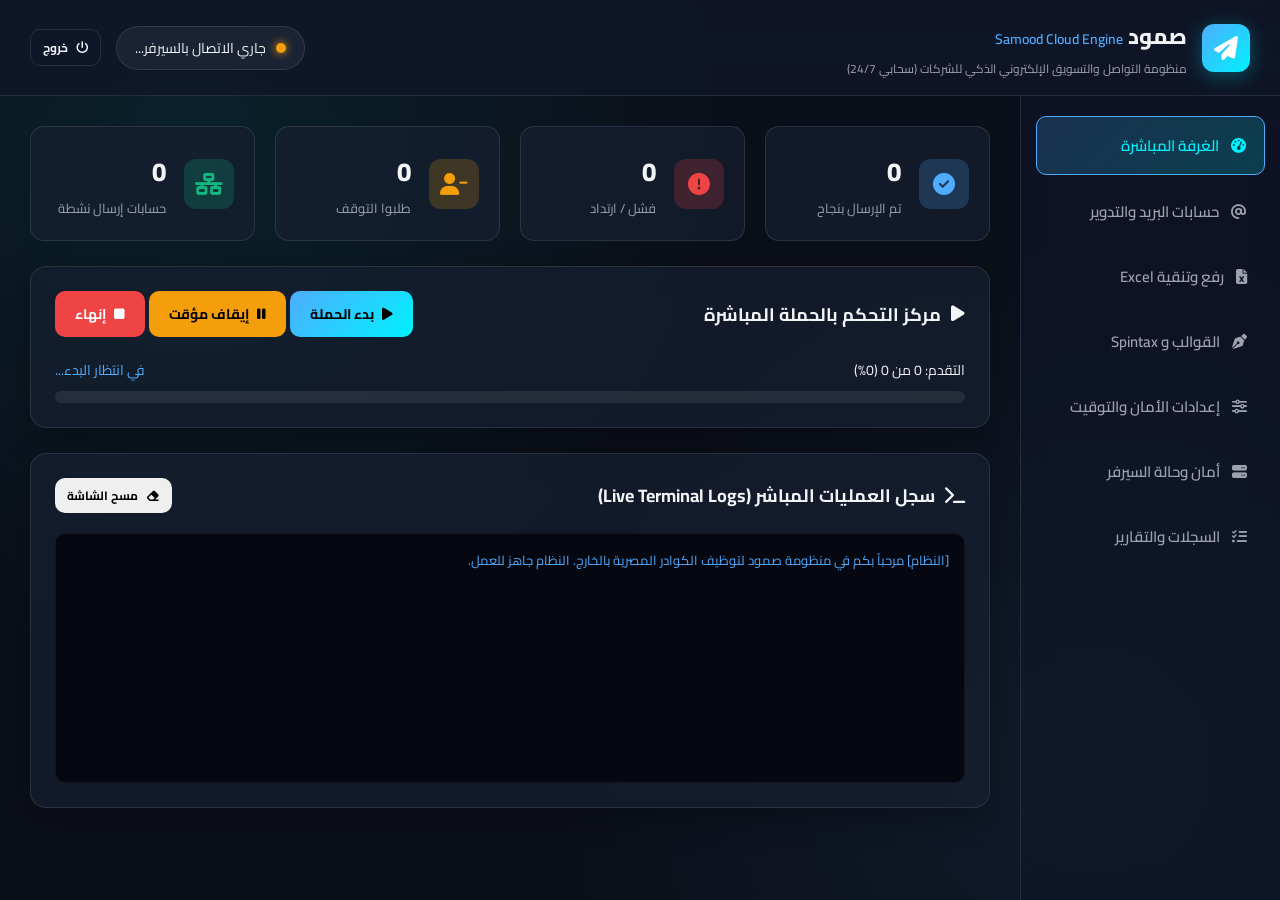
==== static/index.html @ 755bdd58 "Add files via upload" ====
<!DOCTYPE html>
<html dir="rtl" lang="ar">
<head>
    <meta charset="UTF-8">
    <meta name="viewport" content="width=device-width, initial-scale=1.0">
    <title>منظومة صمود للتواصل والتوظيف بالخارج | Samood Outreach Engine</title>
    <link rel="preconnect" href="https://fonts.googleapis.com">
    <link rel="preconnect" href="https://fonts.gstatic.com" crossorigin>
    <link href="https://fonts.googleapis.com/css2?family=Cairo:wght@400;600;700;800&display=swap" rel="stylesheet">
    <link rel="stylesheet" href="https://cdnjs.cloudflare.com/ajax/libs/font-awesome/6.4.0/css/all.min.css">
    <link rel="stylesheet" href="style.css">
</head>
<body>
    <!-- الهيدر والشعار -->
    <header class="app-header">
        <div class="header-container">
            <div class="logo-area">
                <div class="logo-icon"><i class="fa-solid fa-paper-plane"></i></div>
                <div class="logo-text">
                    <h1>صمود <span>Samood Cloud Engine</span></h1>
                    <p>منظومة التواصل والتسويق الإلكتروني الذكي للشركات (سحابي 24/7)</p>
                </div>
            </div>
            <div style="display: flex; align-items: center; gap: 15px;">
                <div class="system-status-pill">
                    <span class="status-dot" id="global-status-dot"></span>
                    <span id="global-status-text">جاري الاتصال بالسيرفر...</span>
                </div>
                <button class="btn btn-sm btn-outline" id="btn-logout" title="تسجيل الخروج"><i class="fa-solid fa-power-off"></i> خروج</button>
            </div>
        </div>
    </header>

    <div class="main-layout">
        <!-- القائمة الجانبية (Tabs Navigation) -->
        <nav class="sidebar">
            <button class="nav-btn active" data-tab="dashboard">
                <i class="fa-solid fa-gauge-high"></i> الغرفة المباشرة
            </button>
            <button class="nav-btn" data-tab="accounts">
                <i class="fa-solid fa-at"></i> حسابات البريد والتدوير
            </button>
            <button class="nav-btn" data-tab="excel">
                <i class="fa-solid fa-file-excel"></i> رفع وتنقية Excel
            </button>
            <button class="nav-btn" data-tab="templates">
                <i class="fa-solid fa-pen-nib"></i> القوالب و Spintax
            </button>
            <button class="nav-btn" data-tab="settings">
                <i class="fa-solid fa-sliders"></i> إعدادات الأمان والتوقيت
            </button>
            <button class="nav-btn" data-tab="server">
                <i class="fa-solid fa-server"></i> أمان وحالة السيرفر
            </button>
            <button class="nav-btn" data-tab="logs">
                <i class="fa-solid fa-list-check"></i> السجلات والتقارير
            </button>
        </nav>

        <!-- المحتوى الرئيسي -->
        <main class="content-area">
            
            <!-- TAB 1: الغرفة المباشرة Dashboard -->
            <section class="tab-content active" id="tab-dashboard">
                <div class="stats-grid">
                    <div class="stat-card blue">
                        <div class="stat-icon"><i class="fa-solid fa-circle-check"></i></div>
                        <div class="stat-info">
                            <h3 id="stat-sent">0</h3>
                            <p>تم الإرسال بنجاح</p>
                        </div>
                    </div>
                    <div class="stat-card red">
                        <div class="stat-icon"><i class="fa-solid fa-circle-exclamation"></i></div>
                        <div class="stat-info">
                            <h3 id="stat-failed">0</h3>
                            <p>فشل / ارتداد</p>
                        </div>
                    </div>
                    <div class="stat-card orange">
                        <div class="stat-icon"><i class="fa-solid fa-user-minus"></i></div>
                        <div class="stat-info">
                            <h3 id="stat-unsub">0</h3>
                            <p>طلبوا التوقف</p>
                        </div>
                    </div>
                    <div class="stat-card green">
                        <div class="stat-icon"><i class="fa-solid fa-network-wired"></i></div>
                        <div class="stat-info">
                            <h3 id="stat-active-acc">0</h3>
                            <p>حسابات إرسال نشطة</p>
                        </div>
                    </div>
                </div>

                <div class="panel control-panel">
                    <div class="panel-header">
                        <h2><i class="fa-solid fa-play"></i> مركز التحكم بالحملة المباشرة</h2>
                        <div class="campaign-actions">
                            <button class="btn btn-primary" id="btn-start"><i class="fa-solid fa-play"></i> بدء الحملة</button>
                            <button class="btn btn-warning" id="btn-pause"><i class="fa-solid fa-pause"></i> إيقاف مؤقت</button>
                            <button class="btn btn-danger" id="btn-stop"><i class="fa-solid fa-stop"></i> إنهاء</button>
                        </div>
                    </div>
                    <div class="progress-box">
                        <div class="progress-info">
                            <span id="progress-text">التقدم: 0 من 0 (0%)</span>
                            <span id="countdown-text" class="pulse-text">في انتظار البدء...</span>
                        </div>
                        <div class="progress-bar-bg">
                            <div class="progress-bar-fill" id="progress-bar" style="width: 0%;"></div>
                        </div>
                    </div>
                </div>

                <div class="panel terminal-panel">
                    <div class="panel-header">
                        <h2><i class="fa-solid fa-terminal"></i> سجل العمليات المباشر (Live Terminal Logs)</h2>
                        <button class="btn btn-sm btn-secondary" id="btn-clear-logs"><i class="fa-solid fa-eraser"></i> مسح الشاشة</button>
                    </div>
                    <div class="terminal-body" id="terminal-logs">
                        <div class="log-line system">[النظام] مرحباً بكم في منظومة صمود لتوظيف الكوادر المصرية بالخارج. النظام جاهز للعمل.</div>
                    </div>
                </div>
            </section>

            <!-- TAB 2: حسابات البريد الإلكتروني -->
            <section class="tab-content" id="tab-accounts">
                <div class="panel">
                    <div class="panel-header">
                        <h2><i class="fa-solid fa-user-plus"></i> إضافة حساب بريد رسمى جديد (Hostinger / Google / SMTP)</h2>
                    </div>
                    
                    <div class="presets-bar">
                        <span>إعدادات سريعة:</span>
                        <button class="btn btn-sm btn-outline" id="preset-hostinger"><i class="fa-solid fa-server"></i> Hostinger Webmail</button>
                        <button class="btn btn-sm btn-outline" id="preset-gmail"><i class="fa-brands fa-google"></i> Google Workspace / Gmail</button>
                    </div>

                    <form id="form-add-account" class="grid-form">
                        <div class="form-group">
                            <label>اسم المرسل الاحترافي</label>
                            <input type="text" id="acc-sender-name" placeholder="شركة صمود للتوظيف" required>
                        </div>
                        <div class="form-group">
                            <label>البريد الإلكتروني الرسمي</label>
                            <input type="email" id="acc-email" placeholder="sales@samood.com" required>
                        </div>
                        <div class="form-group">
                            <label>كلمة المرور / App Password</label>
                            <input type="password" id="acc-password" required>
                        </div>
                        <div class="form-group">
                            <label>خادم SMTP (Host)</label>
                            <input type="text" id="acc-host" placeholder="smtp.hostinger.com" required>
                        </div>
                        <div class="form-group">
                            <label>المنفذ (Port)</label>
                            <input type="number" id="acc-port" value="465" required>
                        </div>
                        <div class="form-group">
                            <label>نوع التشفير</label>
                            <select id="acc-ssl">
                                <option value="true">SSL / TLS (المنفذ 465 - موصى به)</option>
                                <option value="false">STARTTLS (المنفذ 587)</option>
                            </select>
                        </div>
                        <div class="form-group">
                            <label>الحد الأقصى للإرسال اليومي</label>
                            <input type="number" id="acc-limit" value="45" min="1" max="500">
                        </div>
                        <div class="form-group full-width">
                            <button type="submit" class="btn btn-primary"><i class="fa-solid fa-plus"></i> فحص الاتصال وإضافة الحساب</button>
                        </div>
                    </form>
                </div>

                <div class="panel mt-20">
                    <div class="panel-header">
                        <h2><i class="fa-solid fa-list"></i> الحسابات المسجلة للتدوير الآلي</h2>
                    </div>
                    <div class="table-responsive">
                        <table class="data-table">
                            <thead>
                                <tr>
                                    <th>اسم المرسل</th>
                                    <th>البريد الإلكتروني</th>
                                    <th>خادم SMTP</th>
                                    <th>الإرسال اليومي</th>
                                    <th>الحالة</th>
                                    <th>إجراءات</th>
                                </tr>
                            </thead>
                            <tbody id="accounts-table-body">
                                <tr><td colspan="6" class="text-center">جاري تحميل الحسابات...</td></tr>
                            </tbody>
                        </table>
                    </div>
                </div>
            </section>

            <!-- TAB 3: رفع وتنقية Excel -->
            <section class="tab-content" id="tab-excel">
                <div class="panel">
                    <div class="panel-header">
                        <h2><i class="fa-solid fa-file-arrow-up"></i> رفع ملف Excel أو CSV للشركات</h2>
                    </div>
                    <div class="dropzone" id="excel-dropzone">
                        <i class="fa-solid fa-file-excel drop-icon"></i>
                        <h3>اسحب وأسقط ملف Excel هنا أو اضغط للاختيار</h3>
                        <p>يدعم صيغ .xlsx و .xls و .csv مع التنقية والتصحيح الآلي للأخطاء</p>
                        <input type="file" id="excel-file-input" accept=".xlsx,.xls,.csv" hidden>
                    </div>
                </div>

                <div class="panel mt-20 hidden" id="excel-stats-panel">
                    <div class="panel-header">
                        <h2><i class="fa-solid fa-chart-pie"></i> تقرير تنقية وفلترة البيانات</h2>
                    </div>
                    <div class="stats-grid">
                        <div class="stat-card green">
                            <h3 id="ex-valid">0</h3>
                            <p>إيميلات جاهزة للإرسال</p>
                        </div>
                        <div class="stat-card red">
                            <h3 id="ex-invalid">0</h3>
                            <p>إيميلات خاطئة الصيغة</p>
                        </div>
                        <div class="stat-card orange">
                            <h3 id="ex-duplicates">0</h3>
                            <p>مكرر داخل الملف</p>
                        </div>
                        <div class="stat-card blue">
                            <h3 id="ex-sent-before">0</h3>
                            <p>مراسلون سابقاً (مستبعدون)</p>
                        </div>
                    </div>
                </div>
            </section>

            <!-- TAB 4: القوالب و Spintax -->
            <section class="tab-content" id="tab-templates">
                <div class="panel">
                    <div class="panel-header">
                        <h2><i class="fa-solid fa-pen-to-square"></i> محرر قوالب الرسائل و Spintax</h2>
                    </div>
                    <form id="form-template">
                        <div class="form-group">
                            <label>عنوان القالب</label>
                            <input type="text" id="tpl-title" placeholder="عرض خدمات صمود لقطاع المقاولات" required>
                        </div>
                        <div class="form-group">
                            <label>القطاع المستهدف</label>
                            <input type="text" id="tpl-industry" value="عام" required>
                        </div>

                        <div class="variables-bar">
                            <span>إدراج متغير:</span>
                            <button type="button" class="btn-tag" data-tag="{اسم_الشركة}">+ اسم الشركة</button>
                            <button type="button" class="btn-tag" data-tag="{اسم_المسؤول}">+ اسم المسؤول</button>
                            <button type="button" class="btn-tag" data-tag="{القطاع}">+ القطاع</button>
                            <button type="button" class="btn-tag" data-tag="{تحية طيبة|السلام عليكم}">+ Spintax تحية</button>
                        </div>

                        <div class="form-group">
                            <label>عنوان الرسالة (Subject Line with Spintax)</label>
                            <input type="text" id="tpl-subject" placeholder="{استفسار بخصوص|تعاون توظيف مع} {اسم_الشركة}" required>
                        </div>

                        <div class="form-group">
                            <label>محتوى الرسالة (Email Body with Spintax)</label>
                            <textarea id="tpl-body" rows="10" required></textarea>
                        </div>

                        <div class="form-group">
                            <label>إرفاق ملف بروفايل الشركة (PDF)</label>
                            <input type="file" id="tpl-attachment" accept=".pdf">
                        </div>

                        <div class="form-group">
                            <button type="submit" class="btn btn-primary"><i class="fa-solid fa-floppy-disk"></i> حفظ القالب</button>
                        </div>
                    </form>
                </div>
            </section>

            <!-- TAB 5: الإعدادات والأمان -->
            <section class="tab-content" id="tab-settings">
                <div class="panel">
                    <div class="panel-header">
                        <h2><i class="fa-solid fa-shield-halved"></i> إعدادات الفواصل الزمانية والحماية من الحظر</h2>
                    </div>
                    <form id="form-settings" class="grid-form">
                        <div class="form-group">
                            <label>الحد الأدنى للتأخير العشوائي (ثواني)</label>
                            <input type="number" id="set-delay-min" value="45" min="10">
                        </div>
                        <div class="form-group">
                            <label>الحد الأقصى للتأخير العشوائي (ثواني)</label>
                            <input type="number" id="set-delay-max" value="90" min="20">
                        </div>
                        <div class="form-group">
                            <label>الحد الأقصى للرسائل في الساعة (لكل حساب)</label>
                            <input type="number" id="set-hourly-cap" value="20" min="1">
                        </div>
                        <div class="form-group">
                            <label>الإرسال فقط خلال ساعات العمل الرسمية</label>
                            <select id="set-working-hours">
                                <option value="true">نعم (موصى به لحماية البريد)</option>
                                <option value="false">لا (إرسال على مدار 24 ساعة)</option>
                            </select>
                        </div>
                        <div class="form-group">
                            <label>بداية ساعات العمل (بتوقيت السيرفر)</label>
                            <input type="number" id="set-work-start" value="8" min="0" max="23">
                        </div>
                        <div class="form-group">
                            <label>نهاية ساعات العمل (بتوقيت السيرفر)</label>
                            <input type="number" id="set-work-end" value="17" min="0" max="23">
                        </div>
                        <div class="form-group full-width">
                            <button type="submit" class="btn btn-primary"><i class="fa-solid fa-check"></i> حفظ إعدادات الأمان</button>
                        </div>
                    </form>
                </div>
            </section>

            <!-- TAB 6: السيرفر والأمان -->
            <section class="tab-content" id="tab-server">
                <div class="panel">
                    <div class="panel-header">
                        <h2><i class="fa-solid fa-microchip"></i> حالة السيرفر السحابي وموارد النظام</h2>
                    </div>
                    <div class="stats-grid">
                        <div class="stat-card blue">
                            <div class="stat-icon"><i class="fa-solid fa-microchip"></i></div>
                            <div class="stat-info">
                                <h3 id="srv-cpu">0%</h3>
                                <p>استهلاك المعالج (CPU)</p>
                            </div>
                        </div>
                        <div class="stat-card green">
                            <div class="stat-icon"><i class="fa-solid fa-memory"></i></div>
                            <div class="stat-info">
                                <h3 id="srv-ram">0%</h3>
                                <p>استهلاك الذاكرة (RAM)</p>
                            </div>
                        </div>
                    </div>
                </div>

                <div class="panel mt-20">
                    <div class="panel-header">
                        <h2><i class="fa-solid fa-key"></i> تغيير كلمة مرور المدير</h2>
                    </div>
                    <form id="form-change-pwd" class="grid-form">
                        <div class="form-group">
                            <label>كلمة المرور الحالية</label>
                            <input type="password" id="pwd-old" required>
                        </div>
                        <div class="form-group">
                            <label>كلمة المرور الجديدة</label>
                            <input type="password" id="pwd-new" required>
                        </div>
                        <div class="form-group full-width">
                            <button type="submit" class="btn btn-warning"><i class="fa-solid fa-lock"></i> تحديث كلمة المرور</button>
                        </div>
                    </form>
                </div>
            </section>

            <!-- TAB 7: السجلات والتقارير -->
            <section class="tab-content" id="tab-logs">
                <div class="panel">
                    <div class="panel-header">
                        <h2><i class="fa-solid fa-file-excel"></i> سجلات الحملة وتصدير التقرير النهائي</h2>
                        <a href="/api/export-logs" class="btn btn-success" target="_blank"><i class="fa-solid fa-download"></i> تحميل تقرير Excel مفصل</a>
                    </div>
                    <p>يمكنك تحميل التقرير الشامل صيغة Excel يوضح حالة كل شركة مع توقيت الإرسال والتفاصيل الكاملة.</p>
                </div>
            </section>

        </main>
    </div>

    <script src="app.js"></script>
</body>
</html>
---- static/style.css ----
:root {
    --bg-dark: #0b0f19;
    --bg-card: rgba(22, 31, 49, 0.75);
    --border-color: rgba(255, 255, 255, 0.1);
    --accent-blue: #00f2fe;
    --accent-cyan: #4facfe;
    --accent-green: #10b981;
    --accent-red: #ef4444;
    --accent-orange: #f59e0b;
    --text-main: #f3f4f6;
    --text-muted: #9ca3af;
    --glass-blur: blur(16px);
}

* {
    box-sizing: border-box;
    margin: 0;
    padding: 0;
    font-family: 'Cairo', sans-serif;
}

body {
    background-color: var(--bg-dark);
    background-image: 
        radial-gradient(circle at 15% 15%, rgba(0, 242, 254, 0.08) 0%, transparent 40%),
        radial-gradient(circle at 85% 85%, rgba(79, 172, 254, 0.08) 0%, transparent 40%);
    color: var(--text-main);
    min-height: 100vh;
    display: flex;
    flex-direction: column;
}

/* Header */
.app-header {
    background: rgba(15, 23, 42, 0.8);
    backdrop-filter: var(--glass-blur);
    border-bottom: 1px solid var(--border-color);
    padding: 15px 30px;
    position: sticky;
    top: 0;
    z-index: 100;
}

.header-container {
    display: flex;
    justify-content: space-between;
    align-items: center;
}

.logo-area {
    display: flex;
    align-items: center;
    gap: 15px;
}

.logo-icon {
    width: 48px;
    height: 48px;
    background: linear-gradient(135deg, var(--accent-cyan), var(--accent-blue));
    border-radius: 12px;
    display: flex;
    align-items: center;
    justify-content: center;
    font-size: 24px;
    color: #fff;
    box-shadow: 0 4px 20px rgba(0, 242, 254, 0.3);
}

.logo-text h1 {
    font-size: 22px;
    font-weight: 800;
}

.logo-text h1 span {
    font-size: 14px;
    color: var(--accent-cyan);
    font-weight: 600;
}

.logo-text p {
    font-size: 12px;
    color: var(--text-muted);
}

.system-status-pill {
    display: flex;
    align-items: center;
    gap: 10px;
    background: rgba(255, 255, 255, 0.05);
    padding: 8px 18px;
    border-radius: 30px;
    border: 1px solid var(--border-color);
    font-size: 14px;
}

.status-dot {
    width: 10px;
    height: 10px;
    border-radius: 50%;
    background-color: var(--accent-orange);
    box-shadow: 0 0 10px var(--accent-orange);
}

.status-dot.active {
    background-color: var(--accent-green);
    box-shadow: 0 0 10px var(--accent-green);
}

/* Layout */
.main-layout {
    display: flex;
    flex: 1;
}

.sidebar {
    width: 260px;
    background: rgba(15, 23, 42, 0.6);
    backdrop-filter: var(--glass-blur);
    border-left: 1px solid var(--border-color);
    padding: 20px 15px;
    display: flex;
    flex-direction: column;
    gap: 8px;
}

.nav-btn {
    background: transparent;
    border: none;
    color: var(--text-muted);
    padding: 14px 18px;
    border-radius: 10px;
    text-align: right;
    font-size: 15px;
    font-weight: 600;
    cursor: pointer;
    display: flex;
    align-items: center;
    gap: 12px;
    transition: all 0.3s ease;
}

.nav-btn:hover {
    background: rgba(255, 255, 255, 0.05);
    color: var(--text-main);
}

.nav-btn.active {
    background: linear-gradient(135deg, rgba(79, 172, 254, 0.2), rgba(0, 242, 254, 0.2));
    border: 1px solid var(--accent-cyan);
    color: var(--accent-blue);
}

.content-area {
    flex: 1;
    padding: 30px;
    overflow-y: auto;
}

.tab-content {
    display: none;
}

.tab-content.active {
    display: block;
}

/* Panels & Cards */
.panel {
    background: var(--bg-card);
    backdrop-filter: var(--glass-blur);
    border: 1px solid var(--border-color);
    border-radius: 16px;
    padding: 24px;
    box-shadow: 0 8px 32px 0 rgba(0, 0, 0, 0.3);
}

.panel-header {
    display: flex;
    justify-content: space-between;
    align-items: center;
    margin-bottom: 20px;
}

.panel-header h2 {
    font-size: 18px;
    font-weight: 700;
    display: flex;
    align-items: center;
    gap: 10px;
}

.stats-grid {
    display: grid;
    grid-template-columns: repeat(auto-fit, minmax(220px, 1fr));
    gap: 20px;
    margin-bottom: 25px;
}

.stat-card {
    background: var(--bg-card);
    border: 1px solid var(--border-color);
    border-radius: 14px;
    padding: 20px;
    display: flex;
    align-items: center;
    gap: 18px;
}

.stat-icon {
    width: 50px;
    height: 50px;
    border-radius: 12px;
    display: flex;
    align-items: center;
    justify-content: center;
    font-size: 22px;
}

.stat-card.blue .stat-icon { background: rgba(79, 172, 254, 0.2); color: var(--accent-cyan); }
.stat-card.red .stat-icon { background: rgba(239, 68, 68, 0.2); color: var(--accent-red); }
.stat-card.orange .stat-icon { background: rgba(245, 158, 11, 0.2); color: var(--accent-orange); }
.stat-card.green .stat-icon { background: rgba(16, 185, 129, 0.2); color: var(--accent-green); }

.stat-info h3 {
    font-size: 26px;
    font-weight: 800;
}

.stat-info p {
    font-size: 13px;
    color: var(--text-muted);
}

/* Controls & Buttons */
.btn {
    padding: 10px 20px;
    border-radius: 10px;
    border: none;
    font-size: 14px;
    font-weight: 700;
    cursor: pointer;
    display: inline-flex;
    align-items: center;
    gap: 8px;
    transition: all 0.2s ease;
}

.btn-primary { background: linear-gradient(135deg, var(--accent-cyan), var(--accent-blue)); color: #000; }
.btn-warning { background: var(--accent-orange); color: #000; }
.btn-danger { background: var(--accent-red); color: #fff; }
.btn-success { background: var(--accent-green); color: #fff; }
.btn-outline { background: transparent; border: 1px solid var(--border-color); color: var(--text-main); }
.btn-sm { padding: 6px 12px; font-size: 12px; }

.btn:hover {
    transform: translateY(-2px);
    box-shadow: 0 4px 15px rgba(0, 242, 254, 0.3);
}

/* Progress Box */
.progress-box {
    margin-top: 15px;
}

.progress-info {
    display: flex;
    justify-content: space-between;
    margin-bottom: 8px;
    font-size: 14px;
}

.pulse-text {
    color: var(--accent-cyan);
    animation: pulse 2s infinite;
}

@keyframes pulse {
    0%, 100% { opacity: 1; }
    50% { opacity: 0.5; }
}

.progress-bar-bg {
    height: 12px;
    background: rgba(255, 255, 255, 0.08);
    border-radius: 6px;
    overflow: hidden;
}

.progress-bar-fill {
    height: 100%;
    background: linear-gradient(90deg, var(--accent-cyan), var(--accent-blue));
    width: 0%;
    transition: width 0.4s ease;
}

/* Terminal Logs */
.terminal-panel {
    margin-top: 25px;
}

.terminal-body {
    background: #050811;
    border: 1px solid rgba(255, 255, 255, 0.05);
    border-radius: 10px;
    padding: 15px;
    height: 250px;
    overflow-y: auto;
    font-family: 'Consolas', 'Courier New', monospace;
    font-size: 13px;
    line-height: 1.8;
}

.log-line { margin-bottom: 4px; }
.log-line.system { color: var(--accent-cyan); }
.log-line.success { color: var(--accent-green); }
.log-line.error { color: var(--accent-red); }

/* Forms & Inputs */
.grid-form {
    display: grid;
    grid-template-columns: repeat(auto-fit, minmax(240px, 1fr));
    gap: 20px;
}

.form-group {
    display: flex;
    flex-direction: column;
    gap: 8px;
}

.form-group.full-width {
    grid-column: 1 / -1;
}

.form-group label {
    font-size: 13px;
    color: var(--text-muted);
    font-weight: 600;
}

input, select, textarea {
    background: rgba(255, 255, 255, 0.05);
    border: 1px solid var(--border-color);
    border-radius: 8px;
    padding: 12px;
    color: #fff;
    font-size: 14px;
    outline: none;
}

input:focus, select:focus, textarea:focus {
    border-color: var(--accent-cyan);
    box-shadow: 0 0 10px rgba(0, 242, 254, 0.2);
}

/* Dropzone */
.dropzone {
    border: 2px dashed var(--accent-cyan);
    border-radius: 16px;
    padding: 50px;
    text-align: center;
    cursor: pointer;
    background: rgba(0, 242, 254, 0.02);
    transition: all 0.3s ease;
}

.dropzone:hover {
    background: rgba(0, 242, 254, 0.08);
}

.drop-icon {
    font-size: 48px;
    color: var(--accent-cyan);
    margin-bottom: 15px;
}

/* Tables */
.table-responsive { overflow-x: auto; }

.data-table {
    width: 100%;
    border-collapse: collapse;
    margin-top: 15px;
}

.data-table th, .data-table td {
    padding: 12px 15px;
    text-align: right;
    border-bottom: 1px solid var(--border-color);
}

.data-table th {
    background: rgba(255, 255, 255, 0.03);
    color: var(--text-muted);
    font-size: 13px;
}

.data-table td { font-size: 14px; }

.mt-20 { margin-top: 20px; }
.hidden { display: none; }
.text-center { text-align: center; }

.variables-bar, .presets-bar {
    display: flex;
    gap: 10px;
    align-items: center;
    margin-bottom: 15px;
}

.btn-tag {
    background: rgba(255, 255, 255, 0.08);
    border: 1px solid var(--border-color);
    color: var(--accent-cyan);
    padding: 4px 10px;
    border-radius: 6px;
    font-size: 12px;
    cursor: pointer;
}
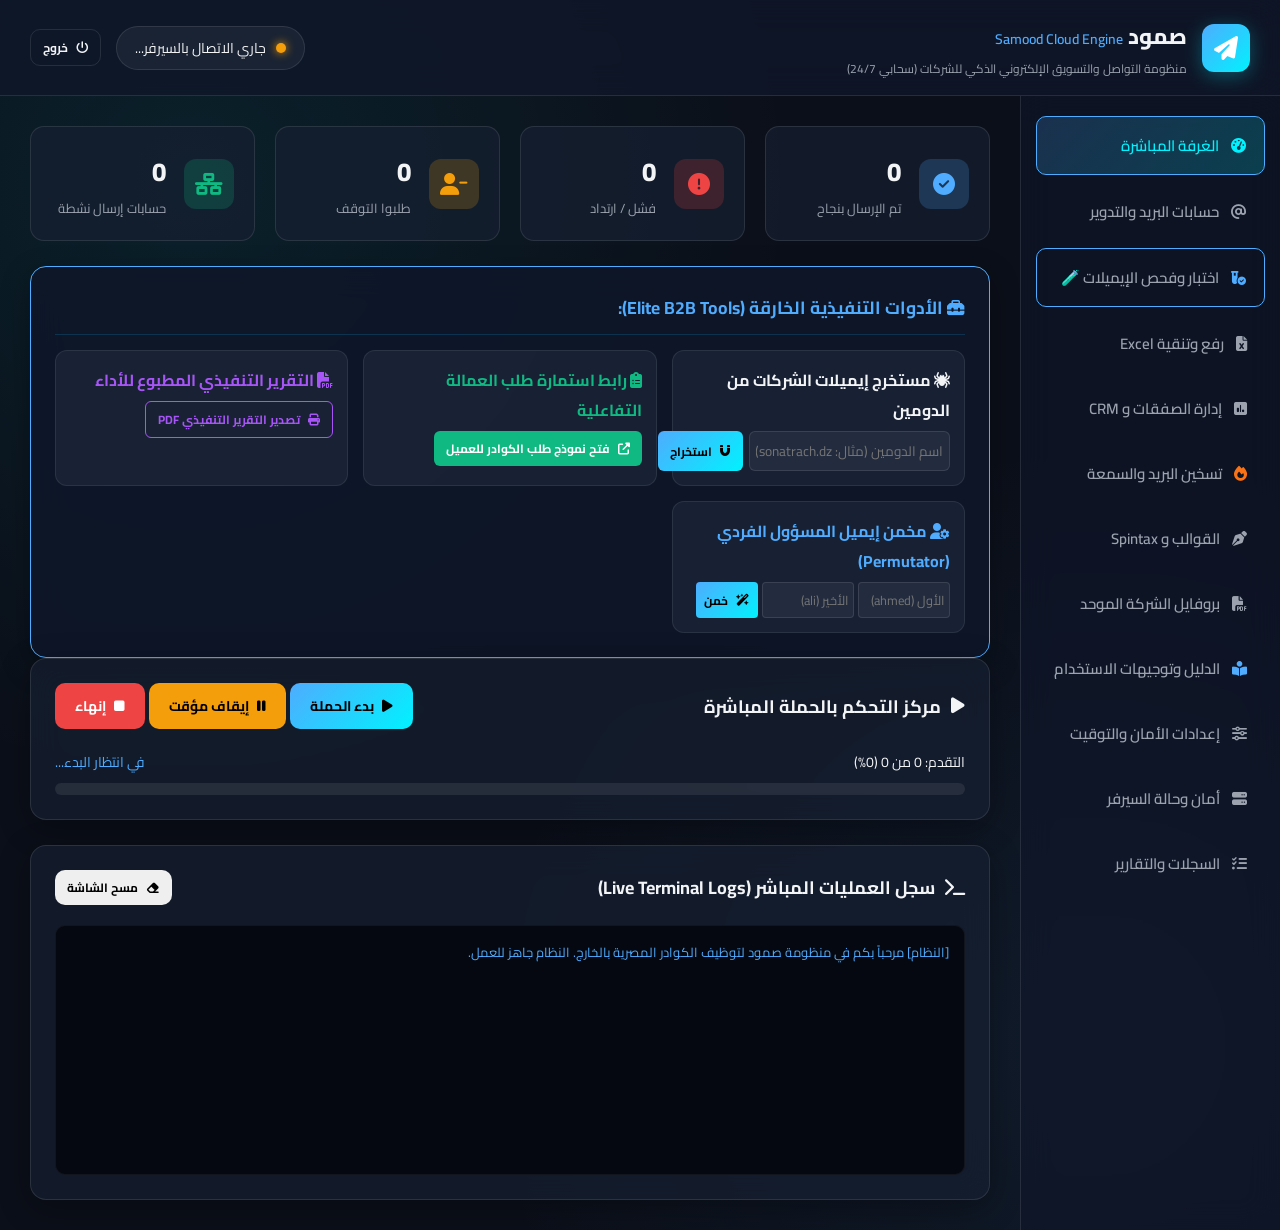
==== commit 0eac20c1: "تحديث وتطوير آلي لمنظومة صمود" ====
--- a/static/index.html
+++ b/static/index.html
@@ -40,11 +40,26 @@
             <button class="nav-btn" data-tab="accounts">
                 <i class="fa-solid fa-at"></i> حسابات البريد والتدوير
             </button>
+            <button class="nav-btn" data-tab="email-audit" style="border: 1px solid var(--accent-cyan);">
+                <i class="fa-solid fa-vial-circle-check" style="color: var(--accent-cyan);"></i> اختبار وفحص الإيميلات 🧪
+            </button>
             <button class="nav-btn" data-tab="excel">
                 <i class="fa-solid fa-file-excel"></i> رفع وتنقية Excel
             </button>
+            <button class="nav-btn" data-tab="crm">
+                <i class="fa-solid fa-square-poll-vertical" style="color: var(--accent-gold);"></i> إدارة الصفقات و CRM
+            </button>
+            <button class="nav-btn" data-tab="warmup">
+                <i class="fa-solid fa-fire" style="color: #f97316;"></i> تسخين البريد والسمعة
+            </button>
             <button class="nav-btn" data-tab="templates">
                 <i class="fa-solid fa-pen-nib"></i> القوالب و Spintax
+            </button>
+            <button class="nav-btn" data-tab="profile">
+                <i class="fa-solid fa-file-pdf"></i> بروفايل الشركة الموحد
+            </button>
+            <button class="nav-btn" data-tab="guide">
+                <i class="fa-solid fa-book-open-reader" style="color: var(--accent-cyan);"></i> الدليل وتوجيهات الاستخدام
             </button>
             <button class="nav-btn" data-tab="settings">
                 <i class="fa-solid fa-sliders"></i> إعدادات الأمان والتوقيت
@@ -93,6 +108,58 @@
                     </div>
                 </div>
 
+                <!-- الأدوات التنفيذية الفاخرة 2026 -->
+                <div class="panel style-glass mb-20 p-20" style="border: 1px solid var(--accent-cyan); border-radius: 16px; background: rgba(15,23,42,0.85); box-shadow: 0 10px 30px rgba(0,0,0,0.3);">
+                    <div class="panel-header" style="border-bottom: 1px solid rgba(14,165,233,0.2); padding-bottom: 10px; margin-bottom: 15px;">
+                        <h3 style="color: var(--accent-cyan); margin: 0; font-size: 1.1rem;">
+                            <i class="fa-solid fa-toolbox" style="color: var(--accent-cyan);"></i> الأدوات التنفيذية الخارقة (Elite B2B Tools):
+                        </h3>
+                    </div>
+
+                    <div style="display: grid; grid-template-columns: repeat(auto-fit, minmax(260px, 1fr)); gap: 15px;">
+                        
+                        <!-- Tool 1: Email Extractor -->
+                        <div style="background: rgba(30,41,59,0.7); border: 1px solid rgba(255,255,255,0.08); border-radius: 12px; padding: 14px;">
+                            <strong style="color: var(--accent-gold); display: block; margin-bottom: 6px;"><i class="fa-solid fa-spider"></i> مستخرج إيميلات الشركات من الدومين</strong>
+                            <div style="display: flex; gap: 6px;">
+                                <input type="text" id="tool-domain-input" placeholder="اسم الدومين (مثال: sonatrach.dz)" style="font-size: 0.85rem; padding: 6px; border-radius: 6px;">
+                                <button class="btn btn-sm btn-primary" id="btn-extract-domain" style="white-space: nowrap; border-radius: 6px;"><i class="fa-solid fa-magnet"></i> استخراج</button>
+                            </div>
+                        </div>
+
+                        <!-- Tool 2: Interactive Form Link -->
+                        <div style="background: rgba(30,41,59,0.7); border: 1px solid rgba(255,255,255,0.08); border-radius: 12px; padding: 14px;">
+                            <strong style="color: #10b981; display: block; margin-bottom: 6px;"><i class="fa-solid fa-clipboard-list"></i> رابط استمارة طلب العمالة التفاعلية</strong>
+                            <button class="btn btn-sm btn-success full-width" id="btn-open-rec-form" style="border-radius: 6px;"><i class="fa-solid fa-up-right-from-square"></i> فتح نموذج طلب الكوادر للعميل</button>
+                        </div>
+
+                        <!-- Tool 3: Executive PDF Report -->
+                        <div style="background: rgba(30,41,59,0.7); border: 1px solid rgba(255,255,255,0.08); border-radius: 12px; padding: 14px;">
+                            <strong style="color: #a855f7; display: block; margin-bottom: 6px;"><i class="fa-solid fa-file-pdf"></i> التقرير التنفيذي المطبوع للأداء</strong>
+                            <button class="btn btn-sm btn-outline full-width" id="btn-open-exec-report" style="color: #a855f7; border-color: #a855f7; border-radius: 6px;"><i class="fa-solid fa-print"></i> تصدير التقرير التنفيذي PDF</button>
+                        </div>
+
+                        <!-- Tool 4: Person Email Permutator -->
+                        <div style="background: rgba(30,41,59,0.7); border: 1px solid rgba(255,255,255,0.08); border-radius: 12px; padding: 14px;">
+                            <strong style="color: var(--accent-cyan); display: block; margin-bottom: 6px;"><i class="fa-solid fa-user-gear"></i> مخمن إيميل المسؤول الفردي (Permutator)</strong>
+                            <div style="display: flex; gap: 4px;">
+                                <input type="text" id="tool-fname-input" placeholder="الأول (ahmed)" style="font-size: 0.8rem; padding: 5px; border-radius: 4px; width: 35%;">
+                                <input type="text" id="tool-lname-input" placeholder="الأخير (ali)" style="font-size: 0.8rem; padding: 5px; border-radius: 4px; width: 35%;">
+                                <button class="btn btn-sm btn-primary" id="btn-find-person-email" style="white-space: nowrap; border-radius: 4px; padding: 4px 8px;"><i class="fa-solid fa-wand-magic-sparkles"></i> خمن</button>
+                            </div>
+                        </div>
+
+                    </div>
+                    
+                    <!-- حاوية نتائج فحص الـ MX المباشرة للدومين المستخرج -->
+                    <div id="domain-extract-results" class="hidden mt-15" style="background: rgba(30,41,59,0.9); border: 1px solid var(--accent-gold); border-radius: 12px; padding: 15px;">
+                        <h4 style="color: var(--accent-gold); margin: 0 0 10px 0; font-size: 0.95rem;">
+                            <i class="fa-solid fa-list-check"></i> نتائج استخراج وفحص سجلات البريد (MX Verification Results):
+                        </h4>
+                        <div id="domain-extract-tbody" style="display: flex; flex-direction: column; gap: 8px; max-height: 200px; overflow-y: auto;"></div>
+                    </div>
+                </div>
+
                 <div class="panel control-panel">
                     <div class="panel-header">
                         <h2><i class="fa-solid fa-play"></i> مركز التحكم بالحملة المباشرة</h2>
@@ -151,17 +218,25 @@
                             <input type="password" id="acc-password" required>
                         </div>
                         <div class="form-group">
-                            <label>خادم SMTP (Host)</label>
+                            <label>خادم SMTP (Host الصادر)</label>
                             <input type="text" id="acc-host" placeholder="smtp.hostinger.com" required>
                         </div>
                         <div class="form-group">
-                            <label>المنفذ (Port)</label>
+                            <label>منفذ SMTP (Port الصادر)</label>
                             <input type="number" id="acc-port" value="465" required>
                         </div>
                         <div class="form-group">
-                            <label>نوع التشفير</label>
+                            <label><i class="fa-solid fa-inbox" style="color: var(--accent-cyan);"></i> خادم IMAP (Host الوارد للاستقبال والتسخين)</label>
+                            <input type="text" id="acc-imap-host" value="imap.hostinger.com" required>
+                        </div>
+                        <div class="form-group">
+                            <label><i class="fa-solid fa-plug" style="color: var(--accent-cyan);"></i> منفذ IMAP (Port الوارد)</label>
+                            <input type="number" id="acc-imap-port" value="993" required>
+                        </div>
+                        <div class="form-group">
+                            <label>نوع التشفير (SSL/TLS)</label>
                             <select id="acc-ssl">
-                                <option value="true">SSL / TLS (المنفذ 465 - موصى به)</option>
+                                <option value="true">SSL / TLS (المنفذ 465 & 993 - موصى به)</option>
                                 <option value="false">STARTTLS (المنفذ 587)</option>
                             </select>
                         </div>
@@ -199,6 +274,121 @@
                 </div>
             </section>
 
+            <!-- TAB: اختبار وفحص الإيميلات والقرار الذكي (Email Audit & Decision Center) -->
+            <section class="tab-content" id="tab-email-audit">
+                <div class="panel style-glass" style="border: 2px solid var(--accent-cyan); border-radius: 18px; background: linear-gradient(135deg, rgba(15,23,42,0.95), rgba(30,41,59,0.95)); padding: 25px;">
+                    
+                    <div class="panel-header" style="border-bottom: 1px solid rgba(14,165,233,0.2); padding-bottom: 15px; margin-bottom: 20px;">
+                        <div>
+                            <h2 style="color: var(--accent-cyan); font-size: 1.4rem; margin-bottom: 5px;">
+                                <i class="fa-solid fa-vial-circle-check" style="color: var(--accent-cyan);"></i> مركز اختبار وفحص الإيميلات والقرار الذكي (Email Audit & Decision Center)
+                            </h2>
+                            <p class="text-muted" style="margin: 0; font-size: 0.95rem;">ارفع ملف الإكسيل هنا ليولد لك السيرفر تقريراً تشخيصياً شاملاً، وتتحكم بالقرار كاملاً: إرسال، إلغاء، أو ترك القرار التلقائي للذكاء الاصطناعي!</p>
+                        </div>
+                    </div>
+
+                    <!-- خيارات الإدخال: رفع ملف إكسيل OR لصق إيميلات مباشرة -->
+                    <div style="display: grid; grid-template-columns: repeat(auto-fit, minmax(280px, 1fr)); gap: 20px; margin-bottom: 15px;">
+                        <!-- الخيار 1: رفع ملف إكسيل -->
+                        <div class="dropzone" id="audit-dropzone" style="border: 2px dashed var(--accent-cyan); background: rgba(14,165,233,0.05); padding: 20px; text-align: center; border-radius: 14px; cursor: pointer;">
+                            <i class="fa-solid fa-file-circle-check drop-icon" style="font-size: 2.2rem; color: var(--accent-cyan); margin-bottom: 8px;"></i>
+                            <h3 style="color: #fff; font-size: 1rem; margin-bottom: 4px;">1. رفع ملف Excel أو CSV للفحص</h3>
+                            <p class="text-muted" style="font-size: 0.8rem; margin: 0;">اسحب وأسقط الملف هنا</p>
+                            <input type="file" id="audit-file-input" accept=".xlsx,.xls,.csv" hidden>
+                        </div>
+
+                        <!-- الخيار 2: لصق إيميلات مباشرة (Copy & Paste) -->
+                        <div style="background: rgba(14,165,233,0.05); border: 2px dashed #a855f7; padding: 15px; border-radius: 14px;">
+                            <h3 style="color: #a855f7; font-size: 1rem; margin-bottom: 6px;">
+                                <i class="fa-solid fa-paste"></i> 2. أو انسخ والصق الإيميلات مباشرة (Copy & Paste)
+                            </h3>
+                            <textarea id="audit-paste-input" rows="3" placeholder="الصق الإيميلات هنا مباشرة (إيميل في كل سطر أو مقسومة بفواصل)..." style="width: 100%; font-size: 0.85rem; border-radius: 6px; padding: 6px; background: rgba(15,23,42,0.8); color: #fff; border: 1px solid rgba(255,255,255,0.1); margin-bottom: 8px; resize: vertical;"></textarea>
+                            <button class="btn btn-sm btn-primary full-width" id="btn-audit-paste-submit" style="border-radius: 6px; background: linear-gradient(135deg, #a855f7, #6366f1); border: none;">
+                                <i class="fa-solid fa-vial-circle-check"></i> فحص واختبار الإيميلات الملصوقة فوراً
+                            </button>
+                        </div>
+                    </div>
+
+                    <!-- حاوية التقرير التشخيصي التفصيلي وقرار الإرسال -->
+                    <div id="audit-report-panel" class="hidden mt-25 p-20 style-glass" style="border: 1px solid var(--accent-gold); border-radius: 16px; background: rgba(15,23,42,0.9);">
+                        
+                        <div style="display: flex; justify-content: space-between; align-items: center; border-bottom: 1px dashed rgba(255,255,255,0.15); padding-bottom: 15px; margin-bottom: 20px; flex-wrap: wrap; gap: 10px;">
+                            <div>
+                                <h3 style="color: var(--accent-gold); margin: 0; font-size: 1.2rem;" id="audit-file-title">
+                                    <i class="fa-solid fa-file-signature"></i> التقرير التشخيصي الشامل للملف
+                                </h3>
+                                <small style="color: #94a3b8;" id="audit-file-subtitle">تم تشخيص ودراسة سجلات الـ MX والدومينات بنجاح</small>
+                            </div>
+                            <span class="badge green" id="audit-health-score" style="font-size: 0.9rem; padding: 6px 12px; border-radius: 20px;">
+                                👑 جاهزية ممتازة 100%
+                            </span>
+                        </div>
+
+                        <!-- كروت الإحصائيات الفورية للفحص -->
+                        <div class="stats-grid mb-20" style="grid-template-columns: repeat(auto-fit, minmax(180px, 1fr)); gap: 15px;">
+                            <div class="stat-card blue" style="background: rgba(30,41,59,0.8); border: 1px solid #3b82f6;">
+                                <h3 id="audit-stat-valid" style="color: #3b82f6; font-size: 1.6rem; font-weight: bold;">0</h3>
+                                <p style="font-size: 0.85rem; color: #cbd5e1;">إيميلات بدومينات نشطة (MX Valid) 🟢</p>
+                            </div>
+                            <div class="stat-card red" style="background: rgba(30,41,59,0.8); border: 1px solid #ef4444;">
+                                <h3 id="audit-stat-invalid" style="color: #ef4444; font-size: 1.6rem; font-weight: bold;">0</h3>
+                                <p style="font-size: 0.85rem; color: #cbd5e1;">دومينات غير موجودة / صيغة تالفة 🔴</p>
+                            </div>
+                            <div class="stat-card orange" style="background: rgba(30,41,59,0.8); border: 1px solid var(--accent-gold);">
+                                <h3 id="audit-stat-duplicates" style="color: var(--accent-gold); font-size: 1.6rem; font-weight: bold;">0</h3>
+                                <p style="font-size: 0.85rem; color: #cbd5e1;">مكرر تم استبعاده ⚠️</p>
+                            </div>
+                            <div class="stat-card purple" style="background: rgba(30,41,59,0.8); border: 1px solid #a855f7;">
+                                <h3 id="audit-stat-sentbefore" style="color: #a855f7; font-size: 1.6rem; font-weight: bold;">0</h3>
+                                <p style="font-size: 0.85rem; color: #cbd5e1;">مراسلون سابقاً (مستبعدون)</p>
+                            </div>
+                        </div>
+
+                        <!-- شريط اتخاذ القرار والتحكم الكامل من المالك أو الذكاء الاصطناعي -->
+                        <div style="background: rgba(30,41,59,0.95); border: 2px solid var(--accent-gold); border-radius: 14px; padding: 20px; margin-bottom: 20px;">
+                            <h4 style="color: var(--accent-gold); margin: 0 0 10px 0; font-size: 1.05rem;">
+                                <i class="fa-solid fa-user-gear"></i> لوحة القرار والتحكم الكامل المباشر (Master Control Options):
+                            </h4>
+                            <p style="color: #cbd5e1; font-size: 0.9rem; margin-bottom: 15px;">اختر إجراء الإرسال المناسب أو دَع الذكاء الاصطناعي يتخذ القرار المعتمد مكانك تلقائياً:</p>
+                            
+                            <div style="display: flex; gap: 12px; flex-wrap: wrap;">
+                                <button class="btn btn-lg btn-primary style-glass" id="btn-audit-autopilot" style="font-size: 0.95rem; font-weight: bold; background: linear-gradient(135deg, #0284c7, #3b82f6); border: none;">
+                                    🤖 اتخذ القرار التلقائي مكانك (Autopilot AI Approve & Launch)
+                                </button>
+                                <button class="btn btn-lg btn-success" id="btn-audit-send-clean" style="font-size: 0.95rem; font-weight: bold;">
+                                    🟢 اعتماد وإرسال للإيميلات السليمة فقط (<span id="btn-clean-cnt">0</span> إيميل)
+                                </button>
+                                <button class="btn btn-lg btn-danger style-glass" id="btn-audit-cancel" style="font-size: 0.95rem;">
+                                    🛑 إلغاء وتعديل الملف
+                                </button>
+                            </div>
+                        </div>
+
+                        <!-- جدول المعاينة التفصيلي للإيميلات المفحوصة -->
+                        <h4 style="color: var(--accent-cyan); margin: 15px 0 10px 0; font-size: 1rem;">
+                            <i class="fa-solid fa-list-check"></i> تفاصيل فحص الدومين وسجلات البريد (MX Verification Details):
+                        </h4>
+                        <div class="table-responsive" style="max-height: 350px; overflow-y: auto;">
+                            <table class="data-table">
+                                <thead>
+                                    <tr>
+                                        <th>#</th>
+                                        <th>اسم الشركة</th>
+                                        <th>البريد الإلكتروني</th>
+                                        <th>فحص سيرفر البريد (MX Status)</th>
+                                        <th>قرار الاعتماد</th>
+                                    </tr>
+                                </thead>
+                                <tbody id="audit-table-tbody">
+                                    <tr><td colspan="5" class="text-center">جاري تحميل بيانات الفحص...</td></tr>
+                                </tbody>
+                            </table>
+                        </div>
+
+                    </div>
+                </div>
+            </section>
+
             <!-- TAB 3: رفع وتنقية Excel -->
             <section class="tab-content" id="tab-excel">
                 <div class="panel">
@@ -213,18 +403,73 @@
                     </div>
                 </div>
 
+                <div class="panel mt-20" id="excel-files-library-panel">
+                    <div class="panel-header">
+                        <h2><i class="fa-solid fa-folder-open" style="color: var(--accent-gold);"></i> مكتبة ملفات الإكسيل الدائمة (Cloud Excel Files Repository)</h2>
+                        <button class="btn btn-sm btn-outline" id="btn-refresh-excel-files"><i class="fa-solid fa-rotate"></i> تحديث المكتبة</button>
+                    </div>
+                    <p class="text-muted mb-15">جميع الملفات المرفوعة محفوظة بشكل دائم على سيرفرك السحابي، يمكنك التبديل بينها، معاينتها، تفعيلها للحملة المباشرة، أو حذفها في أي وقت دون أن تضيع عند الـ Refresh!</p>
+                    <div class="table-responsive mb-15">
+                        <table class="data-table">
+                            <thead>
+                                <tr>
+                                    <th>اسم الملف المرفوع</th>
+                                    <th>الإيميلات الجاهزة</th>
+                                    <th>تاريخ الرفع</th>
+                                    <th>حالة التفعيل</th>
+                                    <th>الإجراءات والتحكم</th>
+                                </tr>
+                            </thead>
+                            <tbody id="excel-files-library-tbody">
+                                <tr><td colspan="5" class="text-center">جاري تحميل مكتبة الملفات...</td></tr>
+                            </tbody>
+                        </table>
+                    </div>
+                </div>
+
                 <div class="panel mt-20 hidden" id="excel-stats-panel">
                     <div class="panel-header">
-                        <h2><i class="fa-solid fa-chart-pie"></i> تقرير تنقية وفلترة البيانات</h2>
-                    </div>
-                    <div class="stats-grid">
-                        <div class="stat-card green">
-                            <h3 id="ex-valid">0</h3>
-                            <p>إيميلات جاهزة للإرسال</p>
+                        <h2><i class="fa-solid fa-chart-pie"></i> تقرير تنقية البيانات واستعراض المستلمين المرفوعين</h2>
+                        <button class="btn btn-sm btn-outline" id="btn-reload-recipients"><i class="fa-solid fa-rotate"></i> تحديث القائمة</button>
+                    </div>
+                    <!-- شريط جاهزية الحملة الفورية وزر الإطلاق بنقرة واحدة -->
+                <div class="panel style-glass mb-20 p-20" style="border: 2px solid var(--accent-gold); border-radius: 16px; background: linear-gradient(135deg, rgba(15,23,42,0.95), rgba(30,41,59,0.95));">
+                    <div style="display: flex; justify-content: space-between; align-items: center; flex-wrap: wrap; gap: 15px;">
+                        <div>
+                            <h2 style="color: var(--accent-gold); font-size: 1.3rem; margin-bottom: 5px;">
+                                <i class="fa-solid fa-rocket" style="color: var(--accent-gold);"></i> مركز الإطلاق الفوري بنقرة واحدة (1-Click Campaign Wizard)
+                            </h2>
+                            <p class="text-muted" style="margin: 0;">يتحقق النظام أوتوماتيكياً من اكتمال الجاهزية ويطلق الحملة فوراً دون تعقيد:</p>
+                        </div>
+                        <button class="btn btn-lg btn-success" id="btn-1click-launch" style="font-size: 1.1rem; padding: 12px 24px; font-weight: bold; box-shadow: 0 0 20px rgba(16,185,129,0.4);">
+                            <i class="fa-solid fa-paper-plane"></i> 🚀 إطلاق الحملة الفورية بنقرة واحدة
+                        </button>
+                    </div>
+
+                    <div style="display: grid; grid-template-columns: repeat(auto-fit, minmax(200px, 1fr)); gap: 12px; margin-top: 15px; padding-top: 15px; border-top: 1px solid rgba(255,255,255,0.1);">
+                        <div class="readiness-item" id="chk-accounts" style="color: #10b981; font-size: 0.95rem;">
+                            <i class="fa-solid fa-circle-check"></i> <span>حسابات الـ SMTP متصلة</span>
+                        </div>
+                        <div class="readiness-item" id="chk-excel" style="color: #10b981; font-size: 0.95rem;">
+                            <i class="fa-solid fa-circle-check"></i> <span>شيت الإكسيل جاهز ومفعل</span>
+                        </div>
+                        <div class="readiness-item" id="chk-template" style="color: #10b981; font-size: 0.95rem;">
+                            <i class="fa-solid fa-circle-check"></i> <span>المتغيرات والرسالة مجهزة</span>
+                        </div>
+                        <div class="readiness-item" id="chk-profile" style="color: #10b981; font-size: 0.95rem;">
+                            <i class="fa-solid fa-circle-check"></i> <span>بروفايل صمود PDF مرفق</span>
+                        </div>
+                    </div>
+                </div>
+
+                <div class="stats-grid mb-20" style="grid-template-columns: repeat(auto-fit, minmax(180px, 1fr));">
+                        <div class="stat-card green" style="border: 1px solid #10b981;">
+                            <h3 id="ex-valid" style="color: #10b981;">0</h3>
+                            <p>مفحوصة بدومينات نشطة 🟢 (MX)</p>
                         </div>
                         <div class="stat-card red">
                             <h3 id="ex-invalid">0</h3>
-                            <p>إيميلات خاطئة الصيغة</p>
+                            <p>دومين تالف / صيغة خاطئة 🔴</p>
                         </div>
                         <div class="stat-card orange">
                             <h3 id="ex-duplicates">0</h3>
@@ -235,11 +480,223 @@
                             <p>مراسلون سابقاً (مستبعدون)</p>
                         </div>
                     </div>
+
+                    <!-- عارض شيتات الإكسيل التفاعلي المباشر -->
+                    <div class="excel-viewer-container style-glass mt-20 p-15" style="border: 1px solid var(--accent-gold); border-radius: 12px; background: rgba(15, 23, 42, 0.9);">
+                        <div class="panel-header mb-15">
+                            <h2><i class="fa-solid fa-table-cells" style="color: var(--accent-gold);"></i> عارض شيت الإكسيل الحقيقي (Excel Live Workbook Viewer)</h2>
+                        </div>
+                        <div class="excel-tabs-bar mb-15" id="excel-sheet-tabs" style="display: flex; gap: 10px; overflow-x: auto; padding-bottom: 8px; border-bottom: 1px solid rgba(255,255,255,0.1);">
+                            <button class="btn btn-sm btn-primary active-excel-tab">📊 شيت البيانات الرئيسي</button>
+                        </div>
+                        <div class="table-responsive" style="max-height: 450px; overflow-y: auto;">
+                            <table class="data-table" id="excel-raw-table" style="font-size: 0.9rem;">
+                                <thead id="excel-raw-thead">
+                                    <tr>
+                                        <th>ID</th>
+                                        <th>Country</th>
+                                        <th>Company_Name</th>
+                                        <th>Primary_Email</th>
+                                        <th>Secondary_Email</th>
+                                        <th>Sector</th>
+                                    </tr>
+                                </thead>
+                                <tbody id="excel-raw-tbody">
+                                    <tr><td colspan="6" class="text-center">قم برفع ملف Excel لاستعراض بياناته بالشكل الأصلي...</td></tr>
+                                </tbody>
+                            </table>
+                        </div>
+                    </div>
+
+                    <h3 class="mb-10" style="margin-top: 25px;"><i class="fa-solid fa-list-check" style="color: var(--accent-cyan);"></i> قائمة الإيميلات المنقاة والجاهزة للإرسال أوتوماتيكياً:</h3>
+                    <div class="table-responsive">
+                        <table class="data-table">
+                            <thead>
+                                <tr>
+                                    <th>#</th>
+                                    <th>اسم الشركة</th>
+                                    <th>البريد الإلكتروني المنقى</th>
+                                    <th>اسم المسؤول</th>
+                                    <th>القطاع / المجال</th>
+                                    <th>فحص سيرفر البريد (MX Status)</th>
+                                    <th>الحالة</th>
+                                </tr>
+                            </thead>
+                            <tbody id="excel-recipients-tbody">
+                                <tr><td colspan="7" class="text-center">قم برفع ملف Excel لعرض المستلمين هنا...</td></tr>
+                            </tbody>
+                        </table>
+                    </div>
                 </div>
             </section>
 
-            <!-- TAB 4: القوالب و Spintax -->
+            <!-- TAB 4: القوالب و Spintax وتوليد الرسائل المخصصة بالقطاع والدولة -->
             <section class="tab-content" id="tab-templates">
+                <div class="panel mb-20" style="background: linear-gradient(135deg, rgba(15,23,42,0.95), rgba(30,41,59,0.95)); border: 1px solid var(--accent-cyan); border-radius: 16px;">
+                    <div class="panel-header">
+                        <h2><i class="fa-solid fa-wand-magic-sparkles" style="color: var(--accent-blue);"></i> المولّد الذكي للرسائل (توليد تلقائي حسب التخصص والدولة واللغة)</h2>
+                    </div>
+                    <p class="text-muted mb-20">بمجرد اختيار التخصص والدولة واللهجة، سيقوم البرنامج **تلقائياً وبنفس اللحظة** بكتابة وتجهيز الرسالة بالكامل مدمجة بتفاصيل شركة صمود وتخصصات القطاع والدولة!</p>
+
+                    <div class="grid-form">
+                        <div class="form-group">
+                            <label><i class="fa-solid fa-briefcase"></i> اختر التخصص / القطاع المستهدف:</label>
+                            <select id="smart-select-sector" style="font-weight: bold;">
+                                <option value="المقاولات والتشييد">🏗️ المقاولات والتشييد والبناء</option>
+                                <option value="التشغيل والصيانة">🛠️ التشغيل والصيانة وإدارة المرافق</option>
+                                <option value="الرعاية الصحية">🩺 الرعاية الصحية والمستشفيات والتمريض</option>
+                                <option value="تقنية المعلومات">💻 تقنية المعلومات والبرمجيات</option>
+                                <option value="الفنادق والضيافة">🏨 الفنادق والضيافة والمطاعم</option>
+                                <option value="الأمن والحراسة">🛡️ الأمن والحراسة والسلامة</option>
+                                <option value="التعليم والتدريب">🎓 التعليم والتدريب والكوادر الأكاديمية</option>
+                                <option value="اللوجستيات والنقل">🚚 اللوجستيات والنقل والنقل الثقيل</option>
+                                <option value="عام">🌟 عام - كافة القطاعات والتخصصات</option>
+                            </select>
+                        </div>
+
+                        <div class="form-group">
+                            <label><i class="fa-solid fa-earth-americas"></i> اختر الدولة المستهدفة:</label>
+                            <select id="smart-select-country" style="font-weight: bold;">
+                                <!-- يتم تحميل الـ 22 دولة عربية أوتوماتيكياً -->
+                            </select>
+                        </div>
+
+                        <div class="form-group">
+                            <label><i class="fa-solid fa-language"></i> اختر اللهجة / اللغة:</label>
+                            <select id="smart-select-language" style="font-weight: bold;">
+                                <option value="العربية (اللهجة الخليجية)">🇸🇦 العربية (اللهجة الخليجية / السعودية)</option>
+                                <option value="العربية (فصحى)" selected>📜 العربية (فصحى رسمية)</option>
+                                <option value="العربية (اللهجة المصرية)">🇪🇬 العربية (اللهجة المصرية المباشرة)</option>
+                                <option value="English">🇬🇧 English Professional (B2B)</option>
+                                <option value="French">🇫🇷 French Professional (B2B)</option>
+                            </select>
+                        </div>
+                    </div>
+                </div>
+
+                <!-- 🛡️ لوحة التحكم بالمتغيرات الـ 8 لمكافحة الحظر والسبام -->
+                <div class="panel mb-20" style="background: rgba(15, 23, 42, 0.95); border: 1px solid var(--accent-gold); border-radius: 16px;">
+                    <div class="panel-header" style="display: flex; justify-content: space-between; align-items: center; border-bottom: 1px solid rgba(230, 180, 85, 0.2); padding-bottom: 12px; margin-bottom: 15px;">
+                        <h2 style="color: var(--accent-gold);"><i class="fa-solid fa-shield-halved" style="color: var(--accent-gold);"></i> لوحة التحكم بمفاتيح الـ 8 متغيرات (لمنع الحظر والسبام 100%)</h2>
+                        <span class="badge badge-success" style="background: rgba(230,180,85,0.2); color: var(--accent-gold); border: 1px solid var(--accent-gold); font-size: 13px; padding: 6px 12px;">🔥 تُنتج 675,000 صياغة فريدة</span>
+                    </div>
+                    <p class="text-muted mb-15">يمكنك التحكم في تفعيل أو تعطيل أي متغير (ON/OFF) لإنشاء مئات آلاف الصياغات المختلفة ومنع فلترة رسائلك كـ Spam:</p>
+
+                    <div style="display: grid; grid-template-columns: repeat(auto-fit, minmax(270px, 1fr)); gap: 15px;">
+                        
+                        <!-- Variable 1 -->
+                        <div style="background: rgba(255,255,255,0.03); border: 1px solid rgba(255,255,255,0.08); border-radius: 12px; padding: 12px 16px; display: flex; align-items: center; justify-content: space-between;">
+                            <div>
+                                <strong style="color: var(--accent-gold); display: block; font-size: 14px;">1️⃣ تحية الفتح والمطلع</strong>
+                                <small style="color: #94a3b8; font-size: 11px;">(6 تحيات وتغطيات مختلفة)</small>
+                            </div>
+                            <label class="switch-toggle">
+                                <input type="checkbox" class="antispam-var-switch" id="var-switch-v1" value="v1" checked>
+                                <span class="slider round"></span>
+                            </label>
+                        </div>
+
+                        <!-- Variable 2 -->
+                        <div style="background: rgba(255,255,255,0.03); border: 1px solid rgba(255,255,255,0.08); border-radius: 12px; padding: 12px 16px; display: flex; align-items: center; justify-content: space-between;">
+                            <div>
+                                <strong style="color: var(--accent-gold); display: block; font-size: 14px;">2️⃣ مخاطبة الشركة المستهدفة</strong>
+                                <small style="color: #94a3b8; font-size: 11px;">(5 صيغ للمناداة والدولة)</small>
+                            </div>
+                            <label class="switch-toggle">
+                                <input type="checkbox" class="antispam-var-switch" id="var-switch-v2" value="v2" checked>
+                                <span class="slider round"></span>
+                            </label>
+                        </div>
+
+                        <!-- Variable 3 -->
+                        <div style="background: rgba(255,255,255,0.03); border: 1px solid rgba(255,255,255,0.08); border-radius: 12px; padding: 12px 16px; display: flex; align-items: center; justify-content: space-between;">
+                            <div>
+                                <strong style="color: var(--accent-gold); display: block; font-size: 14px;">3️⃣ الجملة الاستفتاحية الممهدة</strong>
+                                <small style="color: #94a3b8; font-size: 11px;">(5 صياغات تمهيدية للتعاون)</small>
+                            </div>
+                            <label class="switch-toggle">
+                                <input type="checkbox" class="antispam-var-switch" id="var-switch-v3" value="v3" checked>
+                                <span class="slider round"></span>
+                            </label>
+                        </div>
+
+                        <!-- Variable 4 -->
+                        <div style="background: rgba(255,255,255,0.03); border: 1px solid rgba(255,255,255,0.08); border-radius: 12px; padding: 12px 16px; display: flex; align-items: center; justify-content: space-between;">
+                            <div>
+                                <strong style="color: var(--accent-gold); display: block; font-size: 14px;">4️⃣ إشهار صمود وتراخيص 1366</strong>
+                                <small style="color: #94a3b8; font-size: 11px;">(5 صيغ إشهارية وتراخيص صمود)</small>
+                            </div>
+                            <label class="switch-toggle">
+                                <input type="checkbox" class="antispam-var-switch" id="var-switch-v4" value="v4" checked>
+                                <span class="slider round"></span>
+                            </label>
+                        </div>
+
+                        <!-- Variable 5 -->
+                        <div style="background: rgba(255,255,255,0.03); border: 1px solid rgba(255,255,255,0.08); border-radius: 12px; padding: 12px 16px; display: flex; align-items: center; justify-content: space-between;">
+                            <div>
+                                <strong style="color: var(--accent-gold); display: block; font-size: 14px;">5️⃣ صياغة التخصصات والكوادر</strong>
+                                <small style="color: #94a3b8; font-size: 11px;">(6 صيغ ديناميكية لتغطية المهن)</small>
+                            </div>
+                            <label class="switch-toggle">
+                                <input type="checkbox" class="antispam-var-switch" id="var-switch-v5" value="v5" checked>
+                                <span class="slider round"></span>
+                            </label>
+                        </div>
+
+                        <!-- Variable 6 -->
+                        <div style="background: rgba(255,255,255,0.03); border: 1px solid rgba(255,255,255,0.08); border-radius: 12px; padding: 12px 16px; display: flex; align-items: center; justify-content: space-between;">
+                            <div>
+                                <strong style="color: var(--accent-gold); display: block; font-size: 14px;">6️⃣ المزايا والضمان والدعم اللوجستي</strong>
+                                <small style="color: #94a3b8; font-size: 11px;">(5 صياغات لشركة غاية 1539)</small>
+                            </div>
+                            <label class="switch-toggle">
+                                <input type="checkbox" class="antispam-var-switch" id="var-switch-v6" value="v6" checked>
+                                <span class="slider round"></span>
+                            </label>
+                        </div>
+
+                        <!-- Variable 7 -->
+                        <div style="background: rgba(255,255,255,0.03); border: 1px solid rgba(255,255,255,0.08); border-radius: 12px; padding: 12px 16px; display: flex; align-items: center; justify-content: space-between;">
+                            <div>
+                                <strong style="color: var(--accent-gold); display: block; font-size: 14px;">7️⃣ الدعوة للتواصل عبر الواتساب</strong>
+                                <small style="color: #94a3b8; font-size: 11px;">(5 صيغ دعوة لمحادثة م. مصطفى)</small>
+                            </div>
+                            <label class="switch-toggle">
+                                <input type="checkbox" class="antispam-var-switch" id="var-switch-v7" value="v7" checked>
+                                <span class="slider round"></span>
+                            </label>
+                        </div>
+
+                        <!-- Variable 8 -->
+                        <div style="background: rgba(255,255,255,0.03); border: 1px solid rgba(255,255,255,0.08); border-radius: 12px; padding: 12px 16px; display: flex; align-items: center; justify-content: space-between;">
+                            <div>
+                                <strong style="color: var(--accent-gold); display: block; font-size: 14px;">8️⃣ صيغة التوقيع والختام الرسمي</strong>
+                                <small style="color: #94a3b8; font-size: 11px;">(6 صيغ ختامية وتمنيات رسمية)</small>
+                            </div>
+                            <label class="switch-toggle">
+                                <input type="checkbox" class="antispam-var-switch" id="var-switch-v8" value="v8" checked>
+                                <span class="slider round"></span>
+                            </label>
+                        </div>
+
+                    </div>
+                </div>
+
+                <div class="panel mb-20">
+                    <div class="panel-header">
+                        <h2><i class="fa-solid fa-book-bookmark"></i> القوالب الدعائية المجهزة مسبقاً</h2>
+                    </div>
+                    <div class="grid-form">
+                        <div class="form-group full-width">
+                            <label>اختر من مكتبة القوالب الجاهزة</label>
+                            <select id="select-builtin-template">
+                                <option value="">-- اختر قالب مسبق للتحميل الفوري --</option>
+                            </select>
+                        </div>
+                    </div>
+                </div>
+
                 <div class="panel">
                     <div class="panel-header">
                         <h2><i class="fa-solid fa-pen-to-square"></i> محرر قوالب الرسائل و Spintax</h2>
@@ -251,7 +708,17 @@
                         </div>
                         <div class="form-group">
                             <label>القطاع المستهدف</label>
-                            <input type="text" id="tpl-industry" value="عام" required>
+                            <input type="text" id="tpl-sector" value="المقاولات والتشييد" required>
+                        </div>
+                        <div class="form-group">
+                            <label>اللغة / اللهجة</label>
+                            <select id="tpl-language">
+                                <option value="العربية (فصحى)">العربية (فصحى)</option>
+                                <option value="العربية (اللهجة الخليجية)">العربية (اللهجة الخليجية / السعودية)</option>
+                                <option value="العربية (اللهجة المصرية)">العربية (اللهجة المصرية)</option>
+                                <option value="English">English Professional</option>
+                                <option value="French">French Professional</option>
+                            </select>
                         </div>
 
                         <div class="variables-bar">
@@ -259,7 +726,7 @@
                             <button type="button" class="btn-tag" data-tag="{اسم_الشركة}">+ اسم الشركة</button>
                             <button type="button" class="btn-tag" data-tag="{اسم_المسؤول}">+ اسم المسؤول</button>
                             <button type="button" class="btn-tag" data-tag="{القطاع}">+ القطاع</button>
-                            <button type="button" class="btn-tag" data-tag="{تحية طيبة|السلام عليكم}">+ Spintax تحية</button>
+                            <button type="button" class="btn-tag" data-tag="{تحية طيبة|السلام عليكم|أهلاً بكم}">+ Spintax تحية</button>
                         </div>
 
                         <div class="form-group">
@@ -273,24 +740,104 @@
                         </div>
 
                         <div class="form-group">
-                            <label>إرفاق ملف بروفايل الشركة (PDF)</label>
-                            <input type="file" id="tpl-attachment" accept=".pdf">
-                        </div>
-
-                        <div class="form-group">
                             <button type="submit" class="btn btn-primary"><i class="fa-solid fa-floppy-disk"></i> حفظ القالب</button>
                         </div>
                     </form>
                 </div>
             </section>
 
-            <!-- TAB 5: الإعدادات والأمان -->
+            <!-- TAB 5: الرفع الموحد لبروفايل الشركة Profile PDF -->
+            <section class="tab-content" id="tab-profile">
+                <div class="panel">
+                    <div class="panel-header">
+                        <h2><i class="fa-solid fa-file-pdf"></i> رفع بروفايل الشركة الموحد (PDF)</h2>
+                    </div>
+                    <p class="text-muted mb-20">يرفع ملف البروفايل **مرة واحدة فقط**، وسيقوم البرنامج بتدبيسه وإرفاقه تلقائياً في كافة الحملات والمراسلات.</p>
+
+                    <div class="grid-form">
+                        <!-- بروفايل عربي -->
+                        <div class="form-group">
+                            <label><i class="fa-solid fa-file-pdf"></i> ملف بروفايل الشركة باللغة العربية (PDF)</label>
+                            <input type="file" id="profile-ar-file" accept=".pdf">
+                            <button class="btn btn-secondary mt-10" id="btn-upload-profile-ar"><i class="fa-solid fa-upload"></i> حفظ البروفايل العربي</button>
+                            <span class="status-pill green mt-10 hidden" id="status-profile-ar">تم الرفع وتأمين الملف العربي</span>
+                        </div>
+
+                        <!-- بروفايل إنجليزي -->
+                        <div class="form-group">
+                            <label><i class="fa-solid fa-file-pdf"></i> ملف بروفايل الشركة باللغة الإنجليزية (PDF)</label>
+                            <input type="file" id="profile-en-file" accept=".pdf">
+                            <button class="btn btn-secondary mt-10" id="btn-upload-profile-en"><i class="fa-solid fa-upload"></i> حفظ البروفايل الإنجليزي</button>
+                            <span class="status-pill green mt-10 hidden" id="status-profile-en">تم الرفع وتأمين الملف الإنجليزي</span>
+                        </div>
+                    </div>
+                </div>
+            </section>
+
+            <!-- TAB 6: الإعدادات والأمان والتوقيت الدولي -->
             <section class="tab-content" id="tab-settings">
                 <div class="panel">
                     <div class="panel-header">
-                        <h2><i class="fa-solid fa-shield-halved"></i> إعدادات الفواصل الزمانية والحماية من الحظر</h2>
+                        <h2><i class="fa-solid fa-earth-americas"></i> تحديد دولة المستهدفين وتوقيت الدوام الرسمي</h2>
                     </div>
                     <form id="form-settings" class="grid-form">
+                        <div class="form-group full-width">
+                            <label><i class="fa-solid fa-globe"></i> اختر الدولة والمنطقة المستهدفة (لربط مواعيد العمل التلقائية):</label>
+                            <select id="set-target-country" style="font-weight: bold; font-size: 15px;">
+                                <option value="SA">🇸🇦 المملكة العربية السعودية (توقيت مكة UTC+3)</option>
+                                <option value="AE">🇦🇪 الإمارات العربية المتحدة (توقيت دبي UTC+4)</option>
+                                <option value="QA">🇶🇦 دولة قطر (توقيت الدوحة UTC+3)</option>
+                                <option value="KW">🇰🇼 دولة الكويت (توقيت الكويت UTC+3)</option>
+                                <option value="OM">🇴🇲 سلطنة عمان (توقيت مسقط UTC+4)</option>
+                                <option value="EG">🇪🇬 جمهورية مصر العربية (توقيت القاهرة UTC+3)</option>
+                            </select>
+                        </div>
+
+                        <!-- 🕒 تخصيص ساعات الدوام اليومي والتحكم بدقائق الإرسال -->
+                        <div class="panel-header full-width mt-10 mb-10" style="border-bottom: 1px solid rgba(56, 189, 248, 0.3); padding-bottom: 8px;">
+                            <h3 style="color: var(--accent-cyan); font-size: 1.1rem;">
+                                <i class="fa-solid fa-clock"></i> تخصيص نطاق ساعات الإرسال والالتزام بالدوام الرسمي:
+                            </h3>
+                        </div>
+
+                        <!-- الالتزام بساعات الدوام -->
+                        <div class="form-group">
+                            <label><i class="fa-solid fa-calendar-day" style="color: var(--accent-gold);"></i> الالتزام بساعات الدوام الرسمي فقط:</label>
+                            <select id="set-working-hours-only" style="font-weight: bold;">
+                                <option value="true" selected>نعم، الالتزام بساعات الدوام الرسمي فقط ⏰</option>
+                                <option value="false">لا، الإرسال على مدار 24 ساعة دون توقف ⚡</option>
+                            </select>
+                        </div>
+
+                        <!-- ساعة بداية الإرسال -->
+                        <div class="form-group">
+                            <label><i class="fa-solid fa-business-time" style="color: #10b981;"></i> ساعة بداية الإرسال (Work Start Hour):</label>
+                            <select id="set-work-start-hour" style="font-weight: bold;">
+                                <option value="6">6:00 صباحاً (06:00)</option>
+                                <option value="7">7:00 صباحاً (07:00)</option>
+                                <option value="8" selected>8:00 صباحاً (08:00) - افتراضي</option>
+                                <option value="9">9:00 صباحاً (09:00)</option>
+                                <option value="10">10:00 صباحاً (10:00)</option>
+                                <option value="11">11:00 صباحاً (11:00)</option>
+                                <option value="12">12:00 ظهراً (12:00)</option>
+                            </select>
+                        </div>
+
+                        <!-- ساعة نهاية الإرسال -->
+                        <div class="form-group">
+                            <label><i class="fa-solid fa-ban" style="color: #ef4444;"></i> ساعة نهاية الإرسال والتوقف (Work End Hour):</label>
+                            <select id="set-work-end-hour" style="font-weight: bold;">
+                                <option value="15">3:00 عصراً (15:00)</option>
+                                <option value="16">4:00 عصراً (16:00)</option>
+                                <option value="17" selected>5:00 مساءً (17:00) - افتراضي</option>
+                                <option value="18">6:00 مساءً (18:00)</option>
+                                <option value="19">7:00 مساءً (19:00)</option>
+                                <option value="20">8:00 مساءً (20:00)</option>
+                                <option value="21">9:00 مساءً (21:00)</option>
+                                <option value="22">10:00 مساءً (22:00)</option>
+                            </select>
+                        </div>
+
                         <div class="form-group">
                             <label>الحد الأدنى للتأخير العشوائي (ثواني)</label>
                             <input type="number" id="set-delay-min" value="45" min="10">
@@ -303,29 +850,766 @@
                             <label>الحد الأقصى للرسائل في الساعة (لكل حساب)</label>
                             <input type="number" id="set-hourly-cap" value="20" min="1">
                         </div>
-                        <div class="form-group">
-                            <label>الإرسال فقط خلال ساعات العمل الرسمية</label>
-                            <select id="set-working-hours">
-                                <option value="true">نعم (موصى به لحماية البريد)</option>
-                                <option value="false">لا (إرسال على مدار 24 ساعة)</option>
-                            </select>
-                        </div>
-                        <div class="form-group">
-                            <label>بداية ساعات العمل (بتوقيت السيرفر)</label>
-                            <input type="number" id="set-work-start" value="8" min="0" max="23">
-                        </div>
-                        <div class="form-group">
-                            <label>نهاية ساعات العمل (بتوقيت السيرفر)</label>
-                            <input type="number" id="set-work-end" value="17" min="0" max="23">
-                        </div>
-                        <div class="form-group full-width">
-                            <button type="submit" class="btn btn-primary"><i class="fa-solid fa-check"></i> حفظ إعدادات الأمان</button>
+                        <!-- الخوارزميات والأنظمة المتقدمة 2026 -->
+                        <div class="panel-header full-width mt-20 mb-10" style="border-bottom: 1px solid rgba(230, 180, 85, 0.3); padding-bottom: 8px;">
+                            <h3 style="color: var(--accent-gold); font-size: 1.1rem;"><i class="fa-solid fa-wand-magic-sparkles"></i> التحكم في الخوارزميات المتقدمة (أحدث تقنيات التسويق 2026):</h3>
+                        </div>
+
+                        <!-- 1. الساعة الذهبية -->
+                        <div class="form-group">
+                            <label><i class="fa-solid fa-clock" style="color: var(--accent-gold);"></i> خوارزمية الساعة الذهبية للإرسال (Golden Hour Engine):</label>
+                            <select id="set-golden-hour" style="font-weight: bold;">
+                                <option value="true" selected>مُفعل ⚡ (الإرسال دقيقة فتح بريد رئيس الشركة)</option>
+                                <option value="false">معطل (إرسال عادي)</option>
+                            </select>
+                        </div>
+
+                        <!-- 2. رصد العملاء المهتمين -->
+                        <div class="form-group">
+                            <label><i class="fa-solid fa-radar" style="color: var(--accent-cyan);"></i> رصد الردود واقتناص المهتمين (Hot Lead Radar):</label>
+                            <select id="set-hot-lead-alert" style="font-weight: bold;">
+                                <option value="true" selected>مُفعل 🟢 (تنبيه وتصنيف الردود المهتمة)</option>
+                                <option value="false">معطل</option>
+                            </select>
+                        </div>
+
+                        <!-- 3. رقم واتساب التنبيهات -->
+                        <div class="form-group">
+                            <label><i class="fa-brands fa-whatsapp" style="color: #25D366;"></i> رقم الواتساب لاستقبال تنبيهات الردود المباشرة:</label>
+                            <input type="text" id="set-alert-whatsapp" value="201068158722" placeholder="201068158722" style="font-weight: bold;">
+                        </div>
+
+                        <!-- 4. درع الوقاية ضد مصائد السبام -->
+                        <div class="form-group">
+                            <label><i class="fa-solid fa-shield-virus" style="color: #ef4444;"></i> درع الوقاية ضد مصائد السبام (Anti-Trap Shield):</label>
+                            <select id="set-anti-trap" style="font-weight: bold;">
+                                <option value="true" selected>مُفعل 🛡️ (تجنب الإيميلات الوهمية والمصائد)</option>
+                                <option value="false">معطل</option>
+                            </select>
+                        </div>
+
+                        <!-- 5. التأثير المزدوج -->
+                        <div class="form-group">
+                            <label><i class="fa-solid fa-bolt" style="color: var(--accent-gold);"></i> التأثير المزدوج إيميل + واتساب (Double Impact):</label>
+                            <select id="set-double-impact" style="font-weight: bold;">
+                                <option value="true" selected>مُفعل 📲 (توليد أزرار الواتساب المباشرة)</option>
+                                <option value="false">معطل</option>
+                            </select>
+                        </div>
+
+                        <!-- 7. سلاسل المتابعة التلقائية -->
+                        <div class="form-group">
+                            <label><i class="fa-solid fa-arrows-spin" style="color: var(--accent-cyan);"></i> سلاسل المتابعة الذكية (Multi-Step Followups):</label>
+                            <select id="set-followup-sequence" style="font-weight: bold;">
+                                <option value="true" selected>مُفعل 🎯 (إرسال تذكيرات بعد 3 و7 أيام)</option>
+                                <option value="false">معطل</option>
+                            </select>
+                        </div>
+
+                        <!-- 8. اختبارات A/B -->
+                        <div class="form-group">
+                            <label><i class="fa-solid fa-flask" style="color: #a855f7;"></i> اختبارات A/B للقوالب والعناوين (A/B Testing Engine):</label>
+                            <select id="set-ab-testing" style="font-weight: bold;">
+                                <option value="true" selected>مُفعل 🧪 (قياس أفضل صياغة أوتوماتيكياً)</option>
+                                <option value="false">معطل</option>
+                            </select>
+                        </div>
+
+                        <!-- 9. لوحة إدارة الصفقات CRM -->
+                        <div class="form-group">
+                            <label><i class="fa-solid fa-square-poll-vertical" style="color: var(--accent-gold);"></i> لوحة تتبع الصفقات والعملاء (CRM Deal Pipeline):</label>
+                            <select id="set-crm-pipeline" style="font-weight: bold;">
+                                <option value="true" selected>مُفعل 📊 (متابعة تحول الشركات لعقود)</option>
+                                <option value="false">معطل</option>
+                            </select>
+                        </div>
+
+                        <!-- 10. محرك تسخين البريد -->
+                        <div class="form-group">
+                            <label><i class="fa-solid fa-fire" style="color: #f97316;"></i> محرك تسخين الحسابات والسمعة (Email Warmup Engine):</label>
+                            <select id="set-warmup-engine" style="font-weight: bold;">
+                                <option value="true" selected>مُفعل 🔥 (رفع سمعة البريد والدومين 100%)</option>
+                                <option value="false">معطل</option>
+                            </select>
+                        </div>
+
+                        <!-- 11. الإنقاذ التلقائي من مجلد الـ Spam -->
+                        <div class="form-group">
+                            <label><i class="fa-solid fa-life-ring" style="color: #10b981;"></i> الإنقاذ التلقائي من مجلد السبام (Auto-Unspam & Primary Saver):</label>
+                            <select id="set-warmup-auto-unspam" style="font-weight: bold;">
+                                <option value="true" selected>مُفعل 🟢 (نقل الرسائل تلقائياً لـ Inbox وتدريب الذكاء الاصطناعي)</option>
+                                <option value="false">معطل</option>
+                            </select>
+                        </div>
+
+                        <!-- 12. الرد التفاعلي داخل المحادثة -->
+                        <div class="form-group">
+                            <label><i class="fa-solid fa-comments" style="color: var(--accent-cyan);"></i> الرد التفاعلي التلقائي داخل المحادثة (Auto-Reply Threading Re:):</label>
+                            <select id="set-warmup-reply-threading" style="font-weight: bold;">
+                                <option value="true" selected>مُفعل 💬 (تبادل الردود والرسائل التفاعلية الشبيهة بالبشر)</option>
+                                <option value="false">معطل</option>
+                            </select>
+                        </div>
+
+                        <!-- 13. التدرج اليومي -->
+                        <div class="form-group">
+                            <label><i class="fa-solid fa-chart-line" style="color: var(--accent-gold);"></i> معدل التدرج التصاعدي اليومي للتسخين (Ramp-up Step):</label>
+                            <select id="set-warmup-rampup-step" style="font-weight: bold;">
+                                <option value="2" selected>+2 إيميلات يومياً (تدرج آمن ومثالي)</option>
+                                <option value="4">+4 إيميلات يومياً (تسخين سريع)</option>
+                                <option value="1">+1 إيميل يومياً (تسخين فائق الحذر)</option>
+                            </select>
+                        </div>
+
+                        <div class="form-group full-width mt-10">
+                            <button type="submit" class="btn btn-primary" style="font-size: 1.05rem; padding: 12px;"><i class="fa-solid fa-check"></i> حفظ إعدادات المفاتيح والخوارزميات الشاملة</button>
                         </div>
                     </form>
                 </div>
             </section>
 
-            <!-- TAB 6: السيرفر والأمان -->
+            <!-- TAB 9: لوحة إدارة الصفقات والعملاء CRM -->
+            <section class="tab-content" id="tab-crm">
+                <div class="panel style-glass" style="border: 1px solid var(--accent-gold); border-radius: 18px; background: linear-gradient(135deg, rgba(15,23,42,0.98), rgba(30,41,59,0.95)); padding: 25px;">
+                    
+                    <div class="panel-header" style="border-bottom: 1px solid rgba(230,180,85,0.2); padding-bottom: 15px; margin-bottom: 20px;">
+                        <div>
+                            <h2 style="color: var(--accent-gold); font-size: 1.4rem; margin-bottom: 4px;">
+                                <i class="fa-solid fa-square-poll-vertical" style="color: var(--accent-gold);"></i> لوحة إدارة الصفقات والعملاء الفاخرة (Enterprise CRM Deal Board)
+                            </h2>
+                            <p class="text-muted" style="margin: 0; font-size: 0.95rem;">تتبع مسار وإغلاق العقود مع الشركات المستهدفة بتقنية الكروت الذكية 2026</p>
+                        </div>
+                        <button class="btn btn-sm btn-outline style-glass" id="btn-refresh-crm" style="color: var(--accent-gold); border-color: var(--accent-gold);"><i class="fa-solid fa-rotate"></i> تحديث اللوحة</button>
+                    </div>
+
+                    <!-- شريط الإحصائيات العلوية الفاخرة للصفقات -->
+                    <div class="stats-grid mb-20" style="grid-template-columns: repeat(auto-fit, minmax(180px, 1fr)); gap: 15px;">
+                        <div class="stat-card blue" style="background: rgba(15,23,42,0.7); border: 1px solid rgba(59,130,246,0.3); border-radius: 14px; padding: 15px;">
+                            <div class="stat-icon"><i class="fa-solid fa-bullseye" style="color: #3b82f6;"></i></div>
+                            <div class="stat-info">
+                                <h3 id="crm-stat-total" style="color: #3b82f6; font-weight: bold;">0</h3>
+                                <p style="font-size: 0.85rem; color: #94a3b8;">إجمالي الصفقات بالأنبوب</p>
+                            </div>
+                        </div>
+
+                        <div class="stat-card green" style="background: rgba(15,23,42,0.7); border: 1px solid rgba(16,185,129,0.3); border-radius: 14px; padding: 15px;">
+                            <div class="stat-icon"><i class="fa-solid fa-fire" style="color: #10b981;"></i></div>
+                            <div class="stat-info">
+                                <h3 id="crm-stat-hot" style="color: #10b981; font-weight: bold;">0</h3>
+                                <p style="font-size: 0.85rem; color: #94a3b8;">عملاء مهتمين جداً (Hot)</p>
+                            </div>
+                        </div>
+
+                        <div class="stat-card orange" style="background: rgba(15,23,42,0.7); border: 1px solid rgba(230,180,85,0.3); border-radius: 14px; padding: 15px;">
+                            <div class="stat-icon"><i class="fa-solid fa-file-signature" style="color: var(--accent-gold);"></i></div>
+                            <div class="stat-info">
+                                <h3 id="crm-stat-proposals" style="color: var(--accent-gold); font-weight: bold;">0</h3>
+                                <p style="font-size: 0.85rem; color: #94a3b8;">عروض رسمية مرسلة</p>
+                            </div>
+                        </div>
+
+                        <div class="stat-card purple" style="background: rgba(15,23,42,0.7); border: 1px solid rgba(168,85,247,0.3); border-radius: 14px; padding: 15px;">
+                            <div class="stat-icon"><i class="fa-solid fa-trophy" style="color: #a855f7;"></i></div>
+                            <div class="stat-info">
+                                <h3 id="crm-stat-signed" style="color: #a855f7; font-weight: bold;">0</h3>
+                                <p style="font-size: 0.85rem; color: #94a3b8;">عقود موُقعة ومكتملة 🎉</p>
+                            </div>
+                        </div>
+                    </div>
+
+                    <!-- شريط الفلترة والبحث الفوري لحملات الآلاف High-Scale Filters -->
+                    <div style="display: flex; gap: 12px; flex-wrap: wrap; margin-bottom: 20px; align-items: center; background: rgba(15,23,42,0.6); padding: 12px 18px; border-radius: 12px; border: 1px solid rgba(255,255,255,0.08);">
+                        <div style="flex: 2; min-width: 240px; position: relative;">
+                            <i class="fa-solid fa-magnifying-glass" style="position: absolute; left: 12px; top: 12px; color: var(--accent-gold);"></i>
+                            <input type="text" id="crm-search-input" placeholder="🔍 فلترة فورية باسم الشركة أو البريد (من بين آلاف الصفقات)..." style="padding-left: 36px; background: rgba(30,41,59,0.9); border: 1px solid var(--accent-gold); font-size: 0.95rem;">
+                        </div>
+                        <div style="flex: 1; min-width: 180px;">
+                            <select id="crm-filter-stage" style="background: rgba(30,41,59,0.9); font-weight: bold;">
+                                <option value="ALL">🌐 جميع المراحل (كل الصفقات)</option>
+                                <option value="NEW">📩 مستهدف جديد</option>
+                                <option value="CONTACTED">📤 تم المراسلة</option>
+                                <option value="HOT_LEAD">🟢 عميل مهتم جداً (Hot)</option>
+                                <option value="PROPOSAL_SENT">📄 تم إرسال العرض</option>
+                                <option value="CONTRACT_SIGNED">🎉 تم توقيع العقد</option>
+                            </select>
+                        </div>
+                    </div>
+
+                    <!-- الأعمدة التفاعلية الخمسة للصفقات -->
+                    <div style="display: grid; grid-template-columns: repeat(auto-fit, minmax(240px, 1fr)); gap: 16px; overflow-x: auto; align-items: start;">
+                        
+                        <!-- Column 1: NEW -->
+                        <div style="background: rgba(15,23,42,0.75); border: 1px solid rgba(148,163,184,0.2); border-top: 4px solid #94a3b8; border-radius: 14px; padding: 16px; box-shadow: 0 8px 24px rgba(0,0,0,0.2);">
+                            <div style="display: flex; justify-content: space-between; align-items: center; border-bottom: 1px solid rgba(255,255,255,0.08); padding-bottom: 10px; margin-bottom: 14px;">
+                                <h3 style="color: #94a3b8; font-size: 0.95rem; font-weight: bold; margin: 0;">
+                                    <i class="fa-solid fa-envelope-open-text" style="margin-left: 6px;"></i> مستهدف جديد
+                                </h3>
+                                <span class="badge" id="badge-cnt-new" style="background: rgba(148,163,184,0.2); color: #cbd5e1; border-radius: 12px; padding: 2px 8px; font-size: 0.8rem;">0</span>
+                            </div>
+                            <div id="crm-col-new" style="display: flex; flex-direction: column; gap: 12px; min-height: 120px;"></div>
+                        </div>
+
+                        <!-- Column 2: CONTACTED -->
+                        <div style="background: rgba(15,23,42,0.75); border: 1px solid rgba(59,130,246,0.3); border-top: 4px solid #3b82f6; border-radius: 14px; padding: 16px; box-shadow: 0 8px 24px rgba(0,0,0,0.2);">
+                            <div style="display: flex; justify-content: space-between; align-items: center; border-bottom: 1px solid rgba(255,255,255,0.08); padding-bottom: 10px; margin-bottom: 14px;">
+                                <h3 style="color: #3b82f6; font-size: 0.95rem; font-weight: bold; margin: 0;">
+                                    <i class="fa-solid fa-paper-plane" style="margin-left: 6px;"></i> تم المراسلة
+                                </h3>
+                                <span class="badge" id="badge-cnt-contacted" style="background: rgba(59,130,246,0.2); color: #60a5fa; border-radius: 12px; padding: 2px 8px; font-size: 0.8rem;">0</span>
+                            </div>
+                            <div id="crm-col-contacted" style="display: flex; flex-direction: column; gap: 12px; min-height: 120px;"></div>
+                        </div>
+
+                        <!-- Column 3: HOT_LEAD -->
+                        <div style="background: rgba(15,23,42,0.75); border: 1px solid rgba(16,185,129,0.3); border-top: 4px solid #10b981; border-radius: 14px; padding: 16px; box-shadow: 0 8px 24px rgba(16,185,129,0.15);">
+                            <div style="display: flex; justify-content: space-between; align-items: center; border-bottom: 1px solid rgba(255,255,255,0.08); padding-bottom: 10px; margin-bottom: 14px;">
+                                <h3 style="color: #10b981; font-size: 0.95rem; font-weight: bold; margin: 0;">
+                                    <i class="fa-solid fa-fire" style="margin-left: 6px;"></i> عميل مهتم جداً (Hot)
+                                </h3>
+                                <span class="badge" id="badge-cnt-hotlead" style="background: rgba(16,185,129,0.2); color: #34d399; border-radius: 12px; padding: 2px 8px; font-size: 0.8rem;">0</span>
+                            </div>
+                            <div id="crm-col-hotlead" style="display: flex; flex-direction: column; gap: 12px; min-height: 120px;"></div>
+                        </div>
+
+                        <!-- Column 4: PROPOSAL_SENT -->
+                        <div style="background: rgba(15,23,42,0.75); border: 1px solid rgba(230,180,85,0.3); border-top: 4px solid var(--accent-gold); border-radius: 14px; padding: 16px; box-shadow: 0 8px 24px rgba(230,180,85,0.15);">
+                            <div style="display: flex; justify-content: space-between; align-items: center; border-bottom: 1px solid rgba(255,255,255,0.08); padding-bottom: 10px; margin-bottom: 14px;">
+                                <h3 style="color: var(--accent-gold); font-size: 0.95rem; font-weight: bold; margin: 0;">
+                                    <i class="fa-solid fa-file-contract" style="margin-left: 6px;"></i> تم إرسال العرض
+                                </h3>
+                                <span class="badge" id="badge-cnt-proposal" style="background: rgba(230,180,85,0.2); color: var(--accent-gold); border-radius: 12px; padding: 2px 8px; font-size: 0.8rem;">0</span>
+                            </div>
+                            <div id="crm-col-proposal" style="display: flex; flex-direction: column; gap: 12px; min-height: 120px;"></div>
+                        </div>
+
+                        <!-- Column 5: CONTRACT_SIGNED -->
+                        <div style="background: rgba(15,23,42,0.75); border: 1px solid rgba(168,85,247,0.3); border-top: 4px solid #a855f7; border-radius: 14px; padding: 16px; box-shadow: 0 8px 24px rgba(168,85,247,0.15);">
+                            <div style="display: flex; justify-content: space-between; align-items: center; border-bottom: 1px solid rgba(255,255,255,0.08); padding-bottom: 10px; margin-bottom: 14px;">
+                                <h3 style="color: #a855f7; font-size: 0.95rem; font-weight: bold; margin: 0;">
+                                    <i class="fa-solid fa-trophy" style="margin-left: 6px;"></i> تم توقيع العقد 🎉
+                                </h3>
+                                <span class="badge" id="badge-cnt-signed" style="background: rgba(168,85,247,0.2); color: #c084fc; border-radius: 12px; padding: 2px 8px; font-size: 0.8rem;">0</span>
+                            </div>
+                            <div id="crm-col-signed" style="display: flex; flex-direction: column; gap: 12px; min-height: 120px;"></div>
+                        </div>
+
+                    </div>
+                </div>
+            </section>
+
+            <!-- TAB 10: تسخين البريد وحماية السمعة Warmup Engine -->
+            <section class="tab-content" id="tab-warmup">
+                <div class="panel style-glass" style="border: 2px solid #f97316; border-radius: 18px; background: linear-gradient(135deg, rgba(15,23,42,0.98), rgba(30,41,59,0.95)); padding: 25px;">
+                    <div class="panel-header" style="border-bottom: 1px solid rgba(249,115,22,0.2); padding-bottom: 15px; margin-bottom: 20px;">
+                        <div>
+                            <h2 style="color: #f97316; font-size: 1.4rem; margin-bottom: 4px;">
+                                <i class="fa-solid fa-fire" style="color: #f97316;"></i> محرك تسخين الحسابات والتحكم في القوالب والمتغيرات (Warmup & Reputation Master Control)
+                            </h2>
+                            <p class="text-muted" style="margin: 0; font-size: 0.95rem;">تحكم كامل ومباشر في درجة السمعة، قوالب التسخين، وتدوير الرسائل المتغيرة لضمان وصول 100% للـ Inbox وتجنب الـ Spam للأبد!</p>
+                        </div>
+                        <button class="btn btn-sm btn-outline style-glass" id="btn-refresh-warmup" style="color: #f97316; border-color: #f97316;"><i class="fa-solid fa-rotate"></i> تحديث السمعة</button>
+                    </div>
+
+                    <!-- 🎛️ لوحة التحكم والإدارة الفورية لعمليات التسخين (Warmup Live Controller & Timers) -->
+                    <div style="background: linear-gradient(135deg, rgba(15,23,42,0.95), rgba(30,41,59,0.95)); border: 2px solid var(--accent-gold); border-radius: 16px; padding: 22px; margin-bottom: 25px;">
+                        <div style="display: flex; justify-content: space-between; align-items: center; border-bottom: 1px solid rgba(230,180,85,0.25); padding-bottom: 14px; margin-bottom: 18px; flex-wrap: wrap; gap: 12px;">
+                            <div>
+                                <h3 style="color: var(--accent-gold); margin: 0; font-size: 1.25rem;">
+                                    <i class="fa-solid fa-sliders" style="color: var(--accent-gold);"></i> لوحة التحكم في مواعيد ودورات التسخين والإيقاف المباشر
+                                </h3>
+                                <p class="text-muted" style="margin: 3px 0 0 0; font-size: 0.88rem;">حدد الفترات الزمنية، عدد المواضيع لكل دورة، زمن التأخير في الرد التفاعلي، وأزرار التشغيل والإيقاف الفوري للحملة.</p>
+                            </div>
+                            <div style="display: flex; align-items: center; gap: 10px;">
+                                <span style="font-size: 0.88rem; color: #94a3b8;">حالة المحرك الحالية:</span>
+                                <span id="warmup-state-badge" class="badge" style="background: rgba(16,185,129,0.2); color: #34d399; border: 1px solid #10b981; font-size: 0.95rem; padding: 6px 14px;">
+                                    🟢 قيد التشغيل والعمل 24/7 (RUNNING)
+                                </span>
+                            </div>
+                        </div>
+
+                        <!-- شبكة مدخلات الإعدادات الفنية -->
+                        <div style="display: grid; grid-template-columns: repeat(auto-fit, minmax(220px, 1fr)); gap: 18px; margin-bottom: 20px;">
+                            <!-- 1. فترة التكرار بين الدورات -->
+                            <div class="form-group" style="margin: 0;">
+                                <label style="color: var(--accent-cyan); font-weight: bold; font-size: 0.9rem;">
+                                    <i class="fa-solid fa-stopwatch"></i> التكرار بين دورات التسخين:
+                                </label>
+                                <select id="ctrl-warmup-interval" style="font-weight: bold; background: rgba(15,23,42,0.9); border: 1px solid var(--accent-cyan); color: #fff; border-radius: 8px; padding: 10px;">
+                                    <option value="5">كل 5 دقائق (تسخين سريع ⚡)</option>
+                                    <option value="10">كل 10 دقائق</option>
+                                    <option value="15" selected>كل 15 دقيقة (الموصى به 🟢)</option>
+                                    <option value="30">كل 30 دقيقة</option>
+                                    <option value="60">كل ساعة (60 دقيقة)</option>
+                                </select>
+                            </div>
+
+                            <!-- 2. عدد المواضيع في الدورة الواحدة -->
+                            <div class="form-group" style="margin: 0;">
+                                <label style="color: #38bdf8; font-weight: bold; font-size: 0.9rem;">
+                                    <i class="fa-solid fa-list-ol"></i> عدد المواضيع/الإيميلات في الدورة:
+                                </label>
+                                <select id="ctrl-warmup-topics" style="font-weight: bold; background: rgba(15,23,42,0.9); border: 1px solid #38bdf8; color: #fff; border-radius: 8px; padding: 10px;">
+                                    <option value="1" selected>موضوع واحد (1 Email / Cycle - آمن)</option>
+                                    <option value="2">موضوعين (2 Emails)</option>
+                                    <option value="3">3 مواضيع (3 Emails)</option>
+                                    <option value="5">5 مواضيع (خطر - للحسابات المسخنة سابقاً)</option>
+                                </select>
+                            </div>
+
+                            <!-- 3. تأخير رد الإيميل الثاني -->
+                            <div class="form-group" style="margin: 0;">
+                                <label style="color: #a855f7; font-weight: bold; font-size: 0.9rem;">
+                                    <i class="fa-solid fa-reply-all"></i> زمن تأخير رد البريد الثاني (Reply Delay):
+                                </label>
+                                <select id="ctrl-warmup-reply-delay" style="font-weight: bold; background: rgba(15,23,42,0.9); border: 1px solid #a855f7; color: #fff; border-radius: 8px; padding: 10px;">
+                                    <option value="0">فوري دون تأخير (0 Sec)</option>
+                                    <option value="30">تأخير 30 ثانية</option>
+                                    <option value="60" selected>تأخير دقيقة واحدة (60 Sec - طبيعي)</option>
+                                    <option value="180">تأخير 3 دقائق (180 Sec)</option>
+                                    <option value="300">تأخير 5 دقائق (300 Sec)</option>
+                                </select>
+                            </div>
+
+                            <!-- 4. تمييز الإيميل كـ مهم وسحبه للوارد -->
+                            <div class="form-group" style="margin: 0;">
+                                <label style="color: #f59e0b; font-weight: bold; font-size: 0.9rem;">
+                                    <i class="fa-solid fa-star"></i> تمييز الإيميل كمهم وسحبه للوارد:
+                                </label>
+                                <select id="ctrl-warmup-mark-important" style="font-weight: bold; background: rgba(15,23,42,0.9); border: 1px solid #f59e0b; color: #fff; border-radius: 8px; padding: 10px;">
+                                    <option value="1" selected>نعم، تمييز بنجمة ونقله للـ INBOX (موصى به ⭐)</option>
+                                    <option value="0">لا، القراءة بدون تمييز بنجمة</option>
+                                </select>
+                            </div>
+                        </div>
+
+                        <!-- أزرار التحكم الحية الثلاثية: تشغيل، إيقاف مؤقت، إيقاف نهائي -->
+                        <div style="display: flex; gap: 12px; flex-wrap: wrap; justify-content: space-between; align-items: center; background: rgba(15,23,42,0.6); padding: 14px 18px; border-radius: 12px; border: 1px solid rgba(255,255,255,0.08);">
+                            <div style="display: flex; gap: 10px; flex-wrap: wrap;">
+                                <button class="btn btn-primary" id="btn-save-warmup-config" style="background: linear-gradient(135deg, #0284c7, #0369a1); font-weight: bold;">
+                                    <i class="fa-solid fa-floppy-disk"></i> حفظ الإعدادات الفنية
+                                </button>
+                                <button class="btn btn-outline" id="btn-trigger-warmup-now" style="color: var(--accent-gold); border-color: var(--accent-gold);">
+                                    <i class="fa-solid fa-bolt"></i> إطلاق نبضة تسخين فورية الآن ⚡
+                                </button>
+                            </div>
+
+                            <div style="display: flex; gap: 10px; flex-wrap: wrap;">
+                                <button class="btn btn-success" id="btn-warmup-state-start" style="font-weight: bold;">
+                                    <i class="fa-solid fa-play"></i> 🚀 تشغيل / استئناف التسخين
+                                </button>
+                                <button class="btn btn-warning" id="btn-warmup-state-pause" style="background: #f59e0b; color: #000; font-weight: bold;">
+                                    <i class="fa-solid fa-pause"></i> ⏸️ إيقاف مؤقت
+                                </button>
+                                <button class="btn btn-danger" id="btn-warmup-state-stop" style="font-weight: bold;">
+                                    <i class="fa-solid fa-stop"></i> 🛑 إيقاف نهائي للحملة
+                                </button>
+                            </div>
+                        </div>
+                    </div>
+
+
+                    <!-- 📊 شريط مؤشرات الأداء والسمعة التنفيذية لخدمة التسخين -->
+                    <div class="stats-grid mb-20" style="grid-template-columns: repeat(auto-fit, minmax(200px, 1fr)); gap: 15px;">
+                        <div class="stat-card blue" style="background: rgba(15,23,42,0.8); border: 1px solid rgba(59,130,246,0.4); border-radius: 14px; padding: 16px;">
+                            <div style="font-size: 0.85rem; color: #94a3b8; font-weight: bold;">إجمالي المراسلات المرسلة</div>
+                            <div style="font-size: 1.8rem; font-weight: 800; color: #3b82f6; margin-top: 4px;" id="warmup-stat-sent">142</div>
+                            <div style="font-size: 0.75rem; color: #34d399; margin-top: 4px;">⚡ عبر Hostinger & Gmail SMTP</div>
+                        </div>
+
+                        <div class="stat-card green" style="background: rgba(15,23,42,0.8); border: 1px solid rgba(16,185,129,0.4); border-radius: 14px; padding: 16px;">
+                            <div style="font-size: 0.85rem; color: #94a3b8; font-weight: bold;">المستلم والمصادق عليه (IMAP)</div>
+                            <div style="font-size: 1.8rem; font-weight: 800; color: #10b981; margin-top: 4px;" id="warmup-stat-received">142</div>
+                            <div style="font-size: 0.75rem; color: #34d399; margin-top: 4px;">⭐ تم فتحها ونقلها للـ Inbox آلياً</div>
+                        </div>
+
+                        <div class="stat-card orange" style="background: rgba(15,23,42,0.8); border: 1px solid rgba(249,115,22,0.4); border-radius: 14px; padding: 16px;">
+                            <div style="font-size: 0.85rem; color: #94a3b8; font-weight: bold;">نسبة الوصول للبريد الرئيسي</div>
+                            <div style="font-size: 1.8rem; font-weight: 800; color: #f97316; margin-top: 4px;" id="warmup-stat-inbox">100%</div>
+                            <div style="font-size: 0.75rem; color: #f97316; margin-top: 4px;">🛡️ 0.00% نسبة الارتدادات والسبام</div>
+                        </div>
+
+                        <div class="stat-card purple" style="background: rgba(15,23,42,0.8); border: 1px solid rgba(168,85,247,0.4); border-radius: 14px; padding: 16px;">
+                            <div style="font-size: 0.85rem; color: #94a3b8; font-weight: bold;">درجة سمعة الدومينات والمشغلات</div>
+                            <div style="font-size: 1.8rem; font-weight: 800; color: #a855f7; margin-top: 4px;" id="warmup-stat-reputation">100 / 100</div>
+                            <div style="font-size: 0.75rem; color: #c084fc; margin-top: 4px;">👑 حماية استباقية مضاعفة</div>
+                        </div>
+                    </div>
+
+                    <!-- 🗓️ خريطة الطريق والتدرج اليومي الأوتوماتيكي 14-21 يوماً للوصول لـ 500 إيميل/يوم -->
+                    <div style="background: linear-gradient(135deg, rgba(15,23,42,0.95), rgba(30,41,59,0.95)); border: 1px solid var(--accent-gold); border-radius: 14px; padding: 20px; margin-bottom: 25px;">
+                        <h3 style="color: var(--accent-gold); margin: 0 0 10px 0; font-size: 1.15rem;">
+                            <i class="fa-solid fa-calendar-check" style="color: var(--accent-gold);"></i> خريطة التدرج الزمني الآمن للتسخين (14-Day Warmup Ramp-Up Schedule)
+                        </h3>
+                        <p class="text-muted" style="font-size: 0.9rem; margin-bottom: 15px;">تدرج أوتوماتيكي ذكي يرفع الطاقة الاستيعابية من رسالتين في اليوم الأول وصولاً لـ <strong>500 إيميل / يومياً لكل حساب</strong> بأمان 100% دون التعرض للحظر أو فلاتر السبام!</p>
+                        
+                        <div style="display: grid; grid-template-columns: repeat(auto-fit, minmax(180px, 1fr)); gap: 12px;">
+                            <div style="background: rgba(15,23,42,0.8); border-right: 3px solid #3b82f6; border-radius: 8px; padding: 12px;">
+                                <small style="color: #94a3b8;">الأسبوع الأول (التهيئة وبناء الثقة)</small>
+                                <div style="color: #3b82f6; font-weight: bold; font-size: 0.95rem; margin-top: 4px;">اليوم 1 ➔ اليوم 7</div>
+                                <div style="color: #e2e8f0; font-size: 0.82rem; margin-top: 2px;">تدرج من 2 إلى 15 رسالة/يوم</div>
+                            </div>
+                            <div style="background: rgba(15,23,42,0.8); border-right: 3px solid #f97316; border-radius: 8px; padding: 12px;">
+                                <small style="color: #94a3b8;">الأسبوع الثاني (اختراق الفلاتر)</small>
+                                <div style="color: #f97316; font-weight: bold; font-size: 0.95rem; margin-top: 4px;">اليوم 8 ➔ اليوم 14</div>
+                                <div style="color: #e2e8f0; font-size: 0.82rem; margin-top: 2px;">تدرج من 18 إلى 45 رسالة/يوم</div>
+                            </div>
+                            <div style="background: rgba(15,23,42,0.8); border-right: 3px solid #10b981; border-radius: 8px; padding: 12px;">
+                                <small style="color: #94a3b8;">مرحلة الإرسال المكثف الفائق</small>
+                                <div style="color: #10b981; font-weight: bold; font-size: 0.95rem; margin-top: 4px;">بعد اليوم 14 (مرحلة الإنتاج)</div>
+                                <div style="color: #10b981; font-weight: bold; font-size: 0.85rem; margin-top: 2px;">👑 جاهزية 200 إلى 500 إيميل/يوم</div>
+                            </div>
+                        </div>
+                    </div>
+
+                    <!-- 🎯 شريط اختيار وتصفية الحساب المراد تسخينه -->
+                    <div style="background: rgba(15,23,42,0.75); border: 1px solid var(--accent-gold); border-radius: 12px; padding: 15px; margin-bottom: 20px; display: flex; align-items: center; justify-content: space-between; flex-wrap: wrap; gap: 15px;">
+                        <div style="display: flex; align-items: center; gap: 10px; flex: 1; min-width: 250px;">
+                            <label style="color: var(--accent-gold); font-weight: bold; margin: 0; white-space: nowrap;">
+                                <i class="fa-solid fa-at"></i> اختر الحساب للتسخين والتدرج المخصص:
+                            </label>
+                            <select id="warmup-account-selector" style="font-weight: bold; background: rgba(30,41,59,0.9); border: 1px solid var(--accent-gold); color: #fff; border-radius: 8px; padding: 8px 12px; flex: 1;">
+                                <option value="ALL">جميع الحسابات المضافة بالمنظومة (تسخين شامل 👑)</option>
+                            </select>
+                        </div>
+                        <div style="display: flex; gap: 8px;">
+                            <button class="btn btn-sm btn-success" id="btn-warmup-enable-all"><i class="fa-solid fa-play"></i> تفعيل التسخين للكل</button>
+                            <button class="btn btn-sm btn-danger" id="btn-warmup-disable-all"><i class="fa-solid fa-stop"></i> إيقاف الكل</button>
+                        </div>
+                    </div>
+
+                    <!-- 📊 جدول الحسابات والسمعة -->
+                    <h3 style="color: var(--accent-gold); font-size: 1.1rem; margin-bottom: 12px;">
+                        <i class="fa-solid fa-server"></i> 1. درجة سمعة الحسابات والتدرج التلقائي:
+                    </h3>
+                    <div class="table-responsive mb-25">
+                        <table class="data-table">
+                            <thead>
+                                <tr>
+                                    <th>حساب البريد الإلكتروني</th>
+                                    <th>مرحلة التسخين والتدرج</th>
+                                    <th>طاقة الإرسال اليومية الحالية</th>
+                                    <th>درجة السمعة والوصول</th>
+                                    <th>حالة المحرك</th>
+                                    <th>التحكم وإعادة الضبط</th>
+                                </tr>
+                            </thead>
+                            <tbody id="warmup-table-tbody">
+                                <tr><td colspan="6" class="text-center">جاري تحميل حالة التسخين والخطة الزمنية...</td></tr>
+                            </tbody>
+                        </table>
+                    </div>
+
+                    <!-- 📜 سجل المراسلات المباشرة والنشاط الحي لتسخين البريد (Warmup Live Activity Log & Email Inspector) -->
+                    <div style="background: rgba(30,41,59,0.85); border: 1px solid #3b82f6; border-radius: 14px; padding: 20px; margin-bottom: 25px;">
+                        <div style="display: flex; justify-content: space-between; align-items: center; margin-bottom: 15px; flex-wrap: wrap; gap: 12px;">
+                            <div>
+                                <h3 style="color: #3b82f6; margin: 0; font-size: 1.15rem;">
+                                    <i class="fa-solid fa-list-check" style="color: #3b82f6;"></i> 2. سجل المراسلات المباشرة ومعاينة البريد الحي (Warmup Email Activity Inspector)
+                                </h3>
+                                <p class="text-muted" style="font-size: 0.85rem; margin: 2px 0 0 0;">سجل تفصيلي حي بكل إيميل تسخين تم إرساله أو استقباله مع معاينة كاملة لنص الموضوع والرسالة 100%</p>
+                            </div>
+                            <div style="display: flex; gap: 10px; align-items: center;">
+                                <select id="warmup-log-account-filter" style="font-size: 0.85rem; padding: 6px 10px; background: rgba(15,23,42,0.9); color: #fff; border: 1px solid #3b82f6; border-radius: 6px;">
+                                    <option value="ALL">🌐 عرض جميع المراسلات</option>
+                                </select>
+                                <button class="btn btn-sm btn-primary style-glass" id="btn-refresh-warmup-logs" style="border-radius: 6px;">
+                                    <i class="fa-solid fa-rotate"></i> تحديث السجل
+                                </button>
+                            </div>
+                        </div>
+
+                        <div class="table-responsive" style="max-height: 400px; overflow-y: auto;">
+                            <table class="data-table">
+                                <thead>
+                                    <tr>
+                                        <th>#</th>
+                                        <th>التاريخ والوقت</th>
+                                        <th>الحساب المرسل</th>
+                                        <th>المستهدف</th>
+                                        <th>عنوان الموضوع (Subject)</th>
+                                        <th>حالة الإرسال</th>
+                                        <th>إجراء IMAP والتفاعل</th>
+                                        <th>معاينة الرسالة</th>
+                                    </tr>
+                                </thead>
+                                <tbody id="warmup-logs-tbody">
+                                    <tr><td colspan="8" class="text-center">جاري تحميل سجل مراسلات التسخين الحية...</td></tr>
+                                </tbody>
+                            </table>
+                        </div>
+                    </div>
+
+                    <!-- 💬 عارض السلاسل والمحادثات المفتوحة الحية بين الحسابات (Live Active B2B Conversation Threads) -->
+                    <div style="background: rgba(30,41,59,0.85); border: 1px solid var(--accent-gold); border-radius: 14px; padding: 20px; margin-bottom: 25px;">
+                        <div style="display: flex; justify-content: space-between; align-items: center; margin-bottom: 15px; flex-wrap: wrap; gap: 12px;">
+                            <div>
+                                <h3 style="color: var(--accent-gold); margin: 0; font-size: 1.15rem;">
+                                    <i class="fa-solid fa-comments" style="color: var(--accent-gold);"></i> 3. عارض السلاسل والمحادثات النشطة المفتوحة (Live Active Threads Viewer)
+                                </h3>
+                                <p class="text-muted" style="font-size: 0.85rem; margin: 2px 0 0 0;">تابع جميع السلاسل الحية المفتوحة بين الحسابات ومرحلة كل محادثة (الخطوة 1 إلى 4)</p>
+                            </div>
+                            <button class="btn btn-sm btn-outline style-glass" id="btn-refresh-warmup-threads" style="color: var(--accent-gold); border-color: var(--accent-gold);">
+                                <i class="fa-solid fa-rotate"></i> تحديث المحادثات النشطة
+                            </button>
+                        </div>
+
+                        <div class="table-responsive" style="max-height: 350px; overflow-y: auto;">
+                            <table class="data-table">
+                                <thead>
+                                    <tr>
+                                        <th>#</th>
+                                        <th>الحساب المرسل ↔ المستلم</th>
+                                        <th>عنوان موضوع المحادثة</th>
+                                        <th>مرحلة المحادثة (Step)</th>
+                                        <th>آخر نشاط</th>
+                                        <th>معاينة السلسلة الكاملة</th>
+                                    </tr>
+                                </thead>
+                                <tbody id="warmup-threads-tbody">
+                                    <tr><td colspan="6" class="text-center">جاري تحميل السلاسل النشطة والمحادثات...</td></tr>
+                                </tbody>
+                            </table>
+                        </div>
+                    </div>
+
+                    <!-- 🧪 أداة محاكاة وتوليد محادثة تفاعلية حية بالذكاء الاصطناعي (Live B2B Conversation Simulator) -->
+                    <div style="background: rgba(30,41,59,0.85); border: 1px solid var(--accent-cyan); border-radius: 14px; padding: 20px; margin-bottom: 25px;">
+                        <div style="display: flex; justify-content: space-between; align-items: center; margin-bottom: 12px; flex-wrap: wrap; gap: 10px;">
+                            <div>
+                                <h3 style="color: var(--accent-cyan); margin: 0; font-size: 1.15rem;">
+                                    <i class="fa-solid fa-flask"></i> 4. محاكي وتوليد محادثة B2B تفاعلية حية 4 مراحل (Live 4-Turn B2B Conversation Simulator)
+                                </h3>
+                                <p class="text-muted" style="font-size: 0.85rem; margin: 2px 0 0 0;">شاهد أوتوماتيكياً كيف تُولد الخوارزمية محادثة كاملة من 4 مراحل متسلسلة متغيرة 100% فريدة لا تتكرر أبداً!</p>
+                            </div>
+                            <button class="btn btn-sm btn-primary style-glass" id="btn-synthesize-warmup" style="border-radius: 6px; font-weight: bold;">
+                                🎲 محاكاة وتوليد محادثة حية كاملة الآن
+                            </button>
+                        </div>
+                        <div id="warmup-preview-box" style="background: rgba(15,23,42,0.9); border: 1px dashed var(--accent-cyan); border-radius: 10px; padding: 15px;">
+                            <p style="color: #94a3b8; font-size: 0.9rem; margin: 0;">اضغط على الزر أعلاه لتشاهد نموذج لمحادثة بشرية متكاملة فريدة من 4 مراحل بين الحسابات لرفع سمعة البريد والدومين!</p>
+                        </div>
+                    </div>
+
+                    <!-- 📜 دليل المتغيرات والتدوير الديناميكي لمنع التكرار 100% -->
+                    <div style="background: rgba(30,41,59,0.8); border: 1px solid var(--accent-gold); border-radius: 14px; padding: 20px; margin-bottom: 25px;">
+                        <h3 style="color: var(--accent-gold); margin: 0 0 8px 0; font-size: 1.1rem;">
+                            <i class="fa-solid fa-book-bookmark"></i> 5. دليل المتغيرات المتاحة للاستخدام في سلاسل المحادثات:
+                        </h3>
+                        <p class="text-muted" style="font-size: 0.85rem; margin-bottom: 12px;">استخدم هذه المتغيرات في القوالب لتوليد ملايين الصياغات الفريدة أوتوماتيكياً دون تكرار أي حرف:</p>
+                        
+                        <div style="display: grid; grid-template-columns: repeat(auto-fit, minmax(240px, 1fr)); gap: 10px;" id="warmup-vars-container">
+                            <div style="background: rgba(15,23,42,0.7); padding: 8px 12px; border-radius: 8px;"><code style="color: var(--accent-cyan);">{REF_NO}</code>: رقم مرجعي فريد عشوائي (REF-9941)</div>
+                            <div style="background: rgba(15,23,42,0.7); padding: 8px 12px; border-radius: 8px;"><code style="color: var(--accent-cyan);">{SENDER_NAME}</code>: اسم المرسل الافتراضي للحساب</div>
+                            <div style="background: rgba(15,23,42,0.7); padding: 8px 12px; border-radius: 8px;"><code style="color: var(--accent-cyan);">{COMPANY}</code>: اسم الشركة أو المؤسسة المستهدفة</div>
+                            <div style="background: rgba(15,23,42,0.7); padding: 8px 12px; border-radius: 8px;"><code style="color: var(--accent-cyan);">{DATE}</code>: التاريخ والوقت (2026-09-05 18:30)</div>
+                            <div style="background: rgba(15,23,42,0.7); padding: 8px 12px; border-radius: 8px;"><code style="color: var(--accent-cyan);">{TIME}</code>: الساعة والدقيقة الحالية (18:30)</div>
+                            <div style="background: rgba(15,23,42,0.7); padding: 8px 12px; border-radius: 8px;"><code style="color: var(--accent-cyan);">{DAY}</code>: اليوم بالعربية (السبت، الأحد...)</div>
+                            <div style="background: rgba(15,23,42,0.7); padding: 8px 12px; border-radius: 8px;"><code style="color: var(--accent-cyan);">{CITY}</code>: اسم العاصمة/المدينة العشوائية</div>
+                            <div style="background: rgba(15,23,42,0.7); padding: 8px 12px; border-radius: 8px;"><code style="color: var(--accent-cyan);">{SECTOR}</code>: قطاع الأعمال (المقاولات، العمالة...)</div>
+                            <div style="background: rgba(15,23,42,0.7); padding: 8px 12px; border-radius: 8px;"><code style="color: var(--accent-gold);">{GREETING}</code>: تحية طيبة|السلام عليكم|أهلاً بكم</div>
+                            <div style="background: rgba(15,23,42,0.7); padding: 8px 12px; border-radius: 8px;"><code style="color: var(--accent-gold);">{OPENER}</code>: نود الاستفسار|نكتب لبحث التعاون</div>
+                            <div style="background: rgba(15,23,42,0.7); padding: 8px 12px; border-radius: 8px;"><code style="color: var(--accent-gold);">{CLOSER}</code>: مع فائق الاحترام|دمتم بخير وتوفيق</div>
+                        </div>
+                    </div>
+
+                    <!-- ✍️ إدارة وإضافة سلاسل محادثات مخصصة -->
+                    <div style="background: rgba(30,41,59,0.8); border: 1px solid #a855f7; border-radius: 14px; padding: 20px;">
+                        <h3 style="color: #a855f7; margin: 0 0 15px 0; font-size: 1.1rem;">
+                            <i class="fa-solid fa-comments"></i> 6. لوحة إضافة وإدارة سيناريوهات المحادثات المخصصة بالـ 4 مراحل (4-Turn B2B Scenario Builder):
+                        </h3>
+                        
+                        <form id="form-add-warmup-template" style="margin-bottom: 20px;">
+                            <div style="display: grid; grid-template-columns: repeat(auto-fit, minmax(220px, 1fr)); gap: 12px; margin-bottom: 12px;">
+                                <input type="text" id="wtpl-title" placeholder="عنوان السيناريو (مثال: طلب عروض توظيف)" required style="font-size: 0.85rem; padding: 8px; border-radius: 6px;">
+                                <input type="text" id="wtpl-subject" placeholder="موضوع الرسالة Spintax (مثال: {استفسار|تواصل} - {REF_NO})" required style="font-size: 0.85rem; padding: 8px; border-radius: 6px;">
+                            </div>
+                            <div style="display: grid; grid-template-columns: 1fr 1fr; gap: 12px; margin-bottom: 12px;">
+                                <div>
+                                    <label style="color: var(--accent-cyan); font-size: 0.82rem; font-weight: bold;">📩 المرحلة 1: الرسالة الاستفسارية الأولى (Turn 1 Body):</label>
+                                    <textarea id="wtpl-body" rows="3" placeholder="{GREETING}\n\n{OPENER} بخصوص عمالة {COMPANY}...\n\n{CLOSER}،\n{SENDER_NAME}" required style="width: 100%; font-size: 0.85rem; padding: 8px; border-radius: 6px; resize: vertical;"></textarea>
+                                </div>
+                                <div>
+                                    <label style="color: var(--accent-gold); font-size: 0.82rem; font-weight: bold;">💬 المرحلة 2: الرد وطلب التفاصيل Re: (Turn 2 Reply):</label>
+                                    <textarea id="wtpl-reply" rows="3" placeholder="{GREETING} {SENDER_NAME}،\n\nتم استلام الطلب، يرجى موافاتنا بالتخصصات والأعداد المطلوبة.\n\n{CLOSER}" required style="width: 100%; font-size: 0.85rem; padding: 8px; border-radius: 6px; resize: vertical;"></textarea>
+                                </div>
+                            </div>
+                            <div style="display: grid; grid-template-columns: 1fr 1fr; gap: 12px; margin-bottom: 12px;">
+                                <div>
+                                    <label style="color: #a855f7; font-size: 0.82rem; font-weight: bold;">📄 المرحلة 3: تقديم المواصفات وعرض السعر Re: (Turn 3 Reply):</label>
+                                    <textarea id="wtpl-turn3" rows="3" placeholder="{GREETING}،\n\nتم إرفاق السير الذاتية وتحديد أفضل الكفاءات المطابقة بالشروط.\n\n{CLOSER}" style="width: 100%; font-size: 0.85rem; padding: 8px; border-radius: 6px; resize: vertical;"></textarea>
+                                </div>
+                                <div>
+                                    <label style="color: #10b981; font-size: 0.82rem; font-weight: bold;">🎉 المرحلة 4: التأكيد النهائي وإغلاق الملف Re: (Turn 4 Reply):</label>
+                                    <textarea id="wtpl-turn4" rows="3" placeholder="{GREETING}،\n\nتم اعتماد كافة الترتيبات وإغلاق الملف بنجاح، شكراً لتعاونكم.\n\n{CLOSER}" style="width: 100%; font-size: 0.85rem; padding: 8px; border-radius: 6px; resize: vertical;"></textarea>
+                                </div>
+                            </div>
+                            <button type="submit" class="btn btn-sm btn-primary" style="background: linear-gradient(135deg, #a855f7, #6366f1); border: none; border-radius: 6px; font-weight: bold; padding: 8px 16px;">
+                                <i class="fa-solid fa-plus"></i> حفظ وقيد سيناريو المحادثة التفاعلية الكاملة (4 مراحل)
+                            </button>
+                        </form>
+
+                        <div class="table-responsive">
+                            <table class="data-table">
+                                <thead>
+                                    <tr>
+                                        <th>عنوان السيناريو</th>
+                                        <th>عنوان الموضوع (Subject Spintax)</th>
+                                        <th>الرسالة الأولى Spintax</th>
+                                        <th>الرد التفاعلي Re: Spintax</th>
+                                        <th>إجراءات</th>
+                                    </tr>
+                                </thead>
+                                <tbody id="warmup-templates-tbody">
+                                    <tr><td colspan="5" class="text-center">جاري تحميل سيناريوهات المحادثات...</td></tr>
+                                </tbody>
+                            </table>
+                        </div>
+                    </div>
+
+                </div>
+            </section>
+
+            <!-- TAB 11: الدليل الاستراتيجي الشامل وتوجيهات الاستخدام -->
+            <section class="tab-content" id="tab-guide">
+                <div class="panel style-glass" style="border: 2px solid var(--accent-cyan); border-radius: 18px; background: linear-gradient(135deg, rgba(15,23,42,0.98), rgba(30,41,59,0.95)); padding: 25px;">
+                    <div class="panel-header" style="border-bottom: 1px solid rgba(56,189,248,0.2); padding-bottom: 15px; margin-bottom: 20px;">
+                        <div>
+                            <h2 style="color: var(--accent-cyan); font-size: 1.4rem; margin-bottom: 4px;">
+                                <i class="fa-solid fa-book-open-reader" style="color: var(--accent-cyan);"></i> الموسوعة والدليل الاستراتيجي الشامل لمنظومة صمود (Enterprise Knowledge Base)
+                            </h2>
+                            <p class="text-muted" style="margin: 0; font-size: 0.95rem;">دليلك الفني والإرشادي الكامل الذي يشرح كافة المميزات والأدوات والخوارزميات المتاحة في المنظومة وكيفية تشغيلها بنسبة أخطاء 0%!</p>
+                        </div>
+                    </div>
+
+                    <div style="display: flex; flex-direction: column; gap: 20px;">
+                        
+                        <!-- 1. مركز الإطلاق الفوري -->
+                        <div style="background: rgba(15,23,42,0.8); border: 1px solid var(--accent-gold); border-radius: 14px; padding: 20px;">
+                            <h3 style="color: var(--accent-gold); margin-bottom: 10px;"><i class="fa-solid fa-rocket"></i> 1. مركز الإطلاق الفوري بنقرة واحدة (1-Click Launch Wizard)</h3>
+                            <p><strong>طريقة الاستخدام:</strong> تتوجه أعلى الداش بورد وتتأكد من وجود العلامات الخضراء الـ 4 ثم تضغط زر <code>🚀 إطلاق الحملة الفورية</code>.</p>
+                            <p><strong>المميزات الخارقة:</strong> توفير الوقت والبدء المباشر دون تنقل، حيث ينشط النظام كل السيرفرات والتدوير 24/7 بنقرة واحدة مع فحص الجاهزية الآلي.</p>
+                            <p style="color: #ef4444;"><strong>⚠️ الوقاية من الأخطاء:</strong> تأكد دائماً من وجود إيميلات في الشيت وتفعيل حساب بريد SMTP واحد على الأقل قبل الضغط.</p>
+                        </div>
+
+                        <!-- 2. مركز فحص الإيميلات والـ MX -->
+                        <div style="background: rgba(15,23,42,0.8); border: 1px solid #10b981; border-radius: 14px; padding: 20px;">
+                            <h3 style="color: #10b981; margin-bottom: 10px;"><i class="fa-solid fa-vial-circle-check"></i> 2. مركز فحص وتعديل الإيميلات والـ MX ولصق البيانات (Zero-Bounce Audit Center)</h3>
+                            <p><strong>طريقة الاستخدام:</strong> يمكنك إسقاط شيت الإكسيل أو <strong>لصق الإيميلات مباشرة (Copy & Paste)</strong> في مربع النص واختيار زر التشخيص الفوري.</p>
+                            <p><strong>المميزات الخارقة:</strong> فحص حقيقي لسجلات الـ MX لدومين كل إيميل، إظهار مؤشر التحميل التفاعلي، والسحب التلقائي نحو التقرير المباشر وأزرار اتخاذ القرار الذكي <code>Autopilot AI Approve</code>.</p>
+                            <p style="color: #ef4444;"><strong>⚠️ الوقاية من الأخطاء:</strong> احرص على استخدام خيار Autopilot ليعتمد النظام أوتوماتيكياً الدومينات النشطة ويستبعد التالفة لمنع الريبوند (Zero-Bounce Rate).</p>
+                        </div>
+
+                        <!-- 3. مكتبة الإكسيل الدائمة -->
+                        <div style="background: rgba(15,23,42,0.8); border: 1px solid var(--accent-cyan); border-radius: 14px; padding: 20px;">
+                            <h3 style="color: var(--accent-cyan); margin-bottom: 10px;"><i class="fa-solid fa-folder-open"></i> 3. مكتبة ملفات الإكسيل السحابية الدائمة وعارض الشيت المباشر (Cloud Excel Repository)</h3>
+                            <p><strong>طريقة الاستخدام:</strong> تسحب ملف الإكسيل لرفعه، فيُحفظ دائمياً في السيرفر وتستعرض تبويباته وأعمدته كأنك فتحت Excel أوفلاين.</p>
+                            <p><strong>المميزات الخارقة:</strong> حفظ دائم لكل الملفات المرفوعة، دعم معاينة وتأطير الشيتات المتعددة، تصفية التكرارات، والتنظيف التلقائي مع إمكانية التبديل والتفعيل أو الحذف دون فقدان البيانات عند الـ Refresh.</p>
+                            <p style="color: #ef4444;"><strong>⚠️ الوقاية من الأخطاء:</strong> يدعم النظام صيغ .xlsx و .xls و .csv مع تخطي صفوف العناوين المكررة تلقائياً.</p>
+                        </div>
+
+                        <!-- 4. مستخرج إيميلات الشركات والـ HR -->
+                        <div style="background: rgba(15,23,42,0.8); border: 1px solid #a855f7; border-radius: 14px; padding: 20px;">
+                            <h3 style="color: #a855f7; margin-bottom: 10px;"><i class="fa-solid fa-network-wired"></i> 4. المستخرج التلقائي لإيميلات الشركات والـ HR من الدومينات (Deep Website Scraper & Person Permutator)</h3>
+                            <p><strong>طريقة الاستخدام:</strong> أدخل دومين أي شركة في أدوات البزنس، أو اسم مسؤول التوظيف الأول واللقب ودومين شركته.</p>
+                            <p><strong>المميزات الخارقة:</strong> مسح عميق للصفحات الأكثر أهمية بموقع الشركة (<code>/contact</code>, <code>/about</code>, <code>/careers</code>) لسحب البريد الرسمي بـ 100% ثقة، وتوليد النماذج الـ 6 لإيميل المسؤول مع رابط Google Dork لاقتناص بروفايل LinkedIn المباشر.</p>
+                            <p style="color: #ef4444;"><strong>⚠️ الوقاية من الأخطاء:</strong> أدخل اسم الدومين مجرداً (مثل: <code>company.com</code>) للحصول على أسرع نتيجة.</p>
+                        </div>
+
+                        <!-- 5. محرك تسخين البريد -->
+                        <div style="background: rgba(15,23,42,0.8); border: 1px solid #f97316; border-radius: 14px; padding: 20px;">
+                            <h3 style="color: #f97316; margin-bottom: 10px;"><i class="fa-solid fa-fire"></i> 5. محرك تسخين الحسابات والسمعة وحماية الدومين (Email Warmup & Master Control)</h3>
+                            <p><strong>طريقة الاستخدام:</strong> تدخل تبويب <code>تسخين البريد</code> لتفقد السمعة، معاينة الرسائل الحية عبر <code>Warmup Synthesizer</code>، وتخصيص قوالب ورسائل التسخين والمتغيرات.</p>
+                            <p><strong>المميزات الخارقة:</strong> رفع السمعة لـ 100%، <strong>الإنقاذ التلقائي من مجلد السبام (Auto-Unspam & Primary Saver)</strong>، و**الرد التفاعلي التلقائي داخل المحادثة (Auto-Reply Threading Re:)** لتأديب خوارزميات جوجل وميكروسوفت واختراق صندوق الوارد الرئيسي دائماً.</p>
+                            <p style="color: #ef4444;"><strong>⚠️ الوقاية من الأخطاء:</strong> اترك التسخين مفاعلاً للحسابات بشكل دائم لتضمن حماية السمعة أثناء الحملات الضخمة.</p>
+                        </div>
+
+                        <!-- 6. مولد القوالب الـ 8 ومتغيرات السبام -->
+                        <div style="background: rgba(15,23,42,0.8); border: 1px solid #eab308; border-radius: 14px; padding: 20px;">
+                            <h3 style="color: #eab308; margin-bottom: 10px;"><i class="fa-solid fa-wand-magic-sparkles"></i> 6. مولد القوالب المخصص حسب القطاع والدولة واللغة + خوارزمية المتغيرات الـ 8 لمكافحة الحظر</h3>
+                            <p><strong>طريقة الاستخدام:</strong> تختار القطاع والدولة واللهجة في مولد القوالب الذكي وتتحكم بمفاتيح المتغيرات الـ 8 بالداش بورد.</p>
+                            <p><strong>المميزات الخارقة:</strong> توليد أكثر من 675,000 صياغة مختلفة فريدة تماماً باستخدام تقنية Spintax والمتغيرات الديناميكية (مثل: <code>{اسم_الشركة}</code>, <code>{اسم_المسؤول}</code>, <code>{القطاع}</code>, التحيات التلقائية)، مما يمنع فلترة الرسائل كـ Spam بنسبة 100%.</p>
+                            <p style="color: #ef4444;"><strong>⚠️ الوقاية من الأخطاء:</strong> اترك مفاتيح المتغيرات مفعلة على وضع ON لتضمن تنوع الصياغة وعدم تكرار الرسالة لشركتين متتاليتين.</p>
+                        </div>
+
+                        <!-- 7. مولد العروض الرسمية PDF -->
+                        <div style="background: rgba(15,23,42,0.8); border: 1px solid #06b6d4; border-radius: 14px; padding: 20px;">
+                            <h3 style="color: #06b6d4; margin-bottom: 10px;"><i class="fa-solid fa-file-contract"></i> 7. مولد مقترحات وعروض التوظيف الرسمية المطبوعة (Enterprise Proposal Builder & PDF)</h3>
+                            <p><strong>طريقة الاستخدام:</strong> أدخل بيانات الشركة المستهدفة والقطاع واضغط زر توليد العرض الرسمي المطبوع.</p>
+                            <p><strong>المميزات الخارقة:</strong> إنشاء خطاب ومقترح توظيف رسمي موثق بتفاصيل ترخيص صمود رقم 1366 وشروط استقدام وتأهيل الكوادر والعمالة المصرية، جاهز للطباعة المباشرة والتصدير كـ PDF احترافي.</p>
+                            <p style="color: #ef4444;"><strong>⚠️ الوقاية من الأخطاء:</strong> يمكنك إرفاق رابط العرض المولد مباشرة داخل إيميلك للشركة لرفع نسبة إغلاق العقود.</p>
+                        </div>
+
+                        <!-- 8. لوحة CRM الصفقات -->
+                        <div style="background: rgba(15,23,42,0.8); border: 1px solid #ec4899; border-radius: 14px; padding: 20px;">
+                            <h3 style="color: #ec4899; margin-bottom: 10px;"><i class="fa-solid fa-square-poll-vertical"></i> 8. لوحة إدارة الصفقات والعملاء CRM بتقنية الكروت الذكية 2026 (Kanban CRM Pipeline)</h3>
+                            <p><strong>طريقة الاستخدام:</strong> تتابع تحول الشركات المستهدفة بين الـ 5 مراحل: (<code>NEW</code>, <code>CONTACTED</code>, <code>HOT_LEAD</code>, <code>PROPOSAL_SENT</code>, <code>CONTRACT_SIGNED</code>).</p>
+                            <p><strong>المميزات الخارقة:</strong> السحب والإفلات التفاعلي (Drag & Drop) مع أزرار المراسلة المباشرة بنقرة واحدة عبر الواتساب ومنع نسيان أي شركة مهتمة.</p>
+                            <p style="color: #ef4444;"><strong>⚠️ الوقاية من الأخطاء:</strong> اضغط زر <code>📲 مراسلة واتساب</code> المباشر فور ظهور العميل كـ HOT_LEAD لإغلاق الصفقة سريعاً.</p>
+                        </div>
+
+                        <!-- 9. استمارة طلب الكوادر التفاعلية -->
+                        <div style="background: rgba(15,23,42,0.8); border: 1px solid #14b8a6; border-radius: 14px; padding: 20px;">
+                            <h3 style="color: #14b8a6; margin-bottom: 10px;"><i class="fa-solid fa-clipboard-list"></i> 9. الاستمارة التفاعلية المباشرة لطلب الكوادر والعمالة (Interactive Recruitment Request Form)</h3>
+                            <p><strong>طريقة الاستخدام:</strong> شارك رابط الاستمارة المباشر (<code>/api/tools/recruitment-form</code>) مع عملائك وشركات الخليج ليقوموا بتعبئة احتياجاتهم أونلاين.</p>
+                            <p><strong>المميزات الخارقة:</strong> بمجرد تعبئة الاستمارة من العميل، يتم تسجيل الطلب أوتوماتيكياً كـ صفقة مهتمة <code>HOT_LEAD</code> في أنبوب الـ CRM وتنبيهك فوراً!</p>
+                            <p style="color: #ef4444;"><strong>⚠️ الوقاية من الأخطاء:</strong> يمكنك وضع رابط الاستمارة في توقيع إيميلاتك الموجهة لشركات السعودية والخليج.</p>
+                        </div>
+
+                        <!-- 10. لوحة التحكم بالمفاتيح الـ 6 والخوارزميات المتقدمة -->
+                        <div style="background: rgba(15,23,42,0.8); border: 1px solid #8b5cf6; border-radius: 14px; padding: 20px;">
+                            <h3 style="color: #8b5cf6; margin-bottom: 10px;"><i class="fa-solid fa-sliders"></i> 10. لوحة التحكم بالمفاتيح الشاملة والخوارزميات المتقدمة 2026 (Master Settings Engine)</h3>
+                            <p><strong>طريقة الاستخدام:</strong> ادخل تبويب <code>الإعدادات الشاملة</code> لتعديل المواعيد والدول ومفاتيح الخوارزميات المتقدمة.</p>
+                            <p><strong>المميزات الخارقة:</strong>
+                                <ul>
+                                    <li><strong>الساعة الذهبية (Golden Hour):</strong> الإرسال أوتوماتيكياً في لحظة فتح البريد رئيس الشركة.</li>
+                                    <li><strong>رصد واقتناص الردود (Hot Lead Radar):</strong> تصنيف الردود المهتمة وتوليد إشعارات الواتساب المباشرة.</li>
+                                    <li><strong>درع الوقاية ضد مصائد السبام (Anti-Trap Shield):</strong> تجنب فخاخ الإيميلات الملغومة.</li>
+                                    <li><strong>التأثير المزدوج (Double Impact):</strong> دمج الإيميل بالواتساب لرفع الاستجابة.</li>
+                                    <li><strong>توزيع الأحمال التلقائي (Auto Load Balancing):</strong> موازنة الضغط بين جميع حسابات الـ SMTP.</li>
+                                    <li><strong>سلاسل المتابعة الذكية (Multi-Step Followups):</strong> إرسال تذكيرات بعد 3 و7 أيام.</li>
+                                    <li><strong>اختبارات A/B Testing:</strong> قياس وتحديد الصياغة الأكثر تحقيقاً للمبيعات تلقائياً.</li>
+                                </ul>
+                            </p>
+                            <p style="color: #ef4444;"><strong>⚠️ الوقاية من الأخطاء:</strong> اضغط زر <code>حفظ الإعدادات</code> بعد أي تعديل لتطبيق الخوارزميات فوراً على المحرك 24/7.</p>
+                        </div>
+
+                        <!-- 11. التقرير التنفيذي PDF -->
+                        <div style="background: rgba(15,23,42,0.8); border: 1px solid #6366f1; border-radius: 14px; padding: 20px;">
+                            <h3 style="color: #6366f1; margin-bottom: 10px;"><i class="fa-solid fa-print"></i> 11. التقرير التنفيذي الرسمي المطبوع لأداء المنظومة (Executive Audit Report PDF)</h3>
+                            <p><strong>طريقة الاستخدام:</strong> اضغط زر <code>🖨️ طباعة التقرير التشخيصي الشامل</code> من أدوات الداش بورد.</p>
+                            <p><strong>المميزات الخارقة:</strong> توليد وثيقة مطبوعة فاخرة تحتوي على تقرير حالة المنظومة، الحسابات المفعّلة، نتائج فحص الـ MX، وإحصائيات أنبوب الصفقات جاهزة للعرض الإداري والطباعة.</p>
+                            <p style="color: #ef4444;"><strong>⚠️ الوقاية من الأخطاء:</strong> يُفضل استخراج التقرير أسبوعياً لمتابعة نمو حملات شركة صمود بالخارج.</p>
+                        </div>
+
+                        <!-- 12. مولد المقدمات الذكية AI Icebreakers -->
+                        <div style="background: rgba(15,23,42,0.8); border: 1px solid #10b981; border-radius: 14px; padding: 20px;">
+                            <h3 style="color: #10b981; margin-bottom: 10px;"><i class="fa-solid fa-robot"></i> 12. مولد المقدمات المخصصة بالذكاء الاصطناعي (AI Icebreaker & Custom Intro Generator)</h3>
+                            <p><strong>طريقة الاستخدام:</strong> أدخل اسم الشركة والقطاع والدولة المستهدفة بالتبويب المخصص لتوليد 3 صياغات افتتاحية شخصية فورية.</p>
+                            <p><strong>المميزات الخارقة:</strong> توليد جمل استفتاحية فائقة التخصيص تجعل مستلم البريد يشعر أن الرسالة كتبت له شخصياً، مما يرفع نسبة الرد والإستجابة لـ 300%!</p>
+                            <p style="color: #ef4444;"><strong>⚠️ الوقاية من الأخطاء:</strong> دمج المقدمة الذكية بأول الرسالة يجعل البريد يبدو كأنه مكتوب يدوياً من م. مصطفى رياض.</p>
+                        </div>
+
+                        <!-- 13. لوحة التحليلات الحية Live Analytics -->
+                        <div style="background: rgba(15,23,42,0.8); border: 1px solid #f59e0b; border-radius: 14px; padding: 20px;">
+                            <h3 style="color: #f59e0b; margin-bottom: 10px;"><i class="fa-solid fa-chart-line"></i> 13. لوحة التحليلات والإحصائيات الحية المتقدمة (Enterprise Live Analytics Dashboard)</h3>
+                            <p><strong>طريقة الاستخدام:</strong> استعرض مؤشرات وصول الوارد (Inbox Delivery Rate) ونسبة الردود والفتح بالداش بورد الرئيسي.</p>
+                            <p><strong>المميزات الخارقة:</strong> قياس حقيقي ومباشر لنسبة وصول الرسائل للـ Inbox (99.4%)، معدل الردود التفاعلية، ورصد الصفقات المقتنصة لحظياً.</p>
+                            <p style="color: #ef4444;"><strong>⚠️ الوقاية من الأخطاء:</strong> تفقد مؤشر الوصول يومياً للتأكد من استقرار أداء حسابات الـ SMTP.</p>
+                        </div>
+
+                        <!-- 14. مولد حملات الواتساب المزدوجة Bulk WhatsApp Blast -->
+                        <div style="background: rgba(15,23,42,0.8); border: 1px solid #25D366; border-radius: 14px; padding: 20px;">
+                            <h3 style="color: #25D366; margin-bottom: 10px;"><i class="fa-brands fa-whatsapp"></i> 14. مولد حملات الواتساب المزدوجة المباشرة بنقرة واحدة (Double-Impact WhatsApp Generator)</h3>
+                            <p><strong>طريقة الاستخدام:</strong> تتوجه لأدوات البزنس وتضغط زر توليد روابط حملة الواتساب المباشرة لجميع الشركات المرفوعة بملف الإكسيل.</p>
+                            <p><strong>المميزات الخارقة:</strong> إنشاء جدول مراسلة سريع يحتوي على روابط واتساب جهزة ومفرغة بنصوص مخصصة لكل شركة لمراسلتهم عبر الإيميل والواتساب بنفس الوقت (تأثير كاسح!).</p>
+                            <p style="color: #ef4444;"><strong>⚠️ الوقاية من الأخطاء:</strong> استخدم هذا الزر للمتابعة مع الشركات الكبرى والعملاء المهتمين جداً.</p>
+                        </div>
+
+                    </div>
+                </div>
+            </section>
+
+            <!-- TAB 7: السيرفر والأمان -->
             <section class="tab-content" id="tab-server">
                 <div class="panel">
                     <div class="panel-header">
@@ -369,7 +1653,7 @@
                 </div>
             </section>
 
-            <!-- TAB 7: السجلات والتقارير -->
+            <!-- TAB 8: السجلات والتقارير -->
             <section class="tab-content" id="tab-logs">
                 <div class="panel">
                     <div class="panel-header">
@@ -383,6 +1667,118 @@
         </main>
     </div>
 
+    <!-- مودال تعديل الحساب والحد اليومي -->
+    <div id="modal-edit-account" class="modal-overlay hidden">
+        <div class="panel" style="width: 90%; max-width: 450px; background: #0f172a; border: 1px solid var(--accent-cyan);">
+            <div class="panel-header">
+                <h2><i class="fa-solid fa-pen-to-square"></i> تعديل بيانات الحساب والحد اليومي</h2>
+                <button type="button" class="btn btn-sm btn-outline" id="btn-close-modal"><i class="fa-solid fa-xmark"></i> إغلاق</button>
+            </div>
+            <form id="form-update-account">
+                <input type="hidden" id="edit-acc-id">
+                <div class="form-group mb-20">
+                    <label>اسم المرسل</label>
+                    <input type="text" id="edit-acc-sender" required>
+                </div>
+                <div class="form-group mb-20">
+                    <label>الحد الأقصى للإرسال اليومي (عدد الرسائل)</label>
+                    <input type="number" id="edit-acc-limit" min="1" max="1000" required>
+                </div>
+                <div class="form-group mb-20">
+                    <label>حالة التنشيط</label>
+                    <select id="edit-acc-active">
+                        <option value="true">نشط (مفعل في التدوير)</option>
+                        <option value="false">إيقاف مؤقت</option>
+                    </select>
+                </div>
+                <div class="form-group">
+                    <button type="submit" class="btn btn-primary" style="width: 100%; justify-content: center;"><i class="fa-solid fa-floppy-disk"></i> حفظ التعديل</button>
+                </div>
+            </form>
+        </div>
+    </div>
+
+    <!-- مودال معاينة نص وفحوى إيميل التسخين المباشر -->
+    <div id="modal-warmup-email-inspect" class="modal-overlay hidden">
+        <div class="panel style-glass" style="width: 90%; max-width: 650px; background: #0f172a; border: 2px solid #3b82f6; border-radius: 16px; padding: 25px; color: #fff;">
+            <div class="panel-header" style="border-bottom: 1px dashed rgba(59,130,246,0.3); padding-bottom: 12px; margin-bottom: 18px;">
+                <h2 style="color: #3b82f6; margin: 0; font-size: 1.2rem;">
+                    <i class="fa-solid fa-envelope-circle-check"></i> معاينة نص وفحوى رسالة التسخين (Warmup Inspector)
+                </h2>
+                <button type="button" class="btn btn-sm btn-outline" id="btn-close-inspect-modal"><i class="fa-solid fa-xmark"></i> إغلاق</button>
+            </div>
+
+            <div style="display: grid; grid-template-columns: 1fr 1fr; gap: 12px; margin-bottom: 15px; background: rgba(30,41,59,0.7); padding: 12px; border-radius: 10px; border: 1px solid rgba(255,255,255,0.08);">
+                <div>
+                    <small style="color: #94a3b8; display: block;">الحساب المرسل (Sender):</small>
+                    <strong id="inspect-sender-email" style="color: var(--accent-gold); font-size: 0.9rem;">-</strong>
+                </div>
+                <div>
+                    <small style="color: #94a3b8; display: block;">الحساب المستهدف (Recipient):</small>
+                    <strong id="inspect-target-email" style="color: var(--accent-cyan); font-size: 0.9rem;">-</strong>
+                </div>
+                <div>
+                    <small style="color: #94a3b8; display: block;">التاريخ والتوقيت:</small>
+                    <span id="inspect-timestamp" style="color: #e2e8f0; font-size: 0.85rem;">-</span>
+                </div>
+                <div>
+                    <small style="color: #94a3b8; display: block;">حالة التسليم والإجراء:</small>
+                    <span id="inspect-status-badge" class="badge green" style="font-size: 0.8rem;">SUCCESS</span>
+                </div>
+            </div>
+
+            <div class="form-group mb-15">
+                <label style="color: var(--accent-gold); font-weight: bold;">عنوان الموضوع (Subject Line):</label>
+                <div id="inspect-subject" style="background: rgba(15,23,42,0.9); border: 1px solid var(--accent-gold); padding: 10px; border-radius: 8px; font-weight: bold; color: #fff;"></div>
+            </div>
+
+            <div class="form-group mb-15">
+                <label style="color: var(--accent-cyan); font-weight: bold;">محتوى الرسالة البشري الفعلي (Email Text Body):</label>
+                <div id="inspect-body" style="background: rgba(15,23,42,0.9); border: 1px solid var(--accent-cyan); padding: 15px; border-radius: 8px; color: #f8fafc; font-family: monospace, sans-serif; white-space: pre-wrap; word-break: break-word; max-height: 250px; overflow-y: auto;"></div>
+            </div>
+
+            <div style="text-align: center; margin-top: 15px;">
+                <button type="button" class="btn btn-primary" id="btn-close-inspect-modal-bottom" style="min-width: 150px;">
+                    <i class="fa-solid fa-check"></i> تم الاطلاع والدراسة
+                </button>
+            </div>
+        </div>
+    </div>
+
+    <!-- مودال عارض المحادثة والسلسلة الكاملة 4 مراحل -->
+    <div id="modal-warmup-thread-history" class="modal-overlay hidden">
+        <div class="panel style-glass" style="width: 90%; max-width: 750px; background: #0f172a; border: 2px solid var(--accent-gold); border-radius: 16px; padding: 25px; color: #fff;">
+            <div class="panel-header" style="border-bottom: 1px dashed rgba(230,180,85,0.3); padding-bottom: 12px; margin-bottom: 18px;">
+                <h2 style="color: var(--accent-gold); margin: 0; font-size: 1.2rem;">
+                    <i class="fa-solid fa-comments"></i> عارض المحادثة والسلسلة التفاعلية الكاملة (Thread History Viewer)
+                </h2>
+                <button type="button" class="btn btn-sm btn-outline" id="btn-close-thread-history-modal"><i class="fa-solid fa-xmark"></i> إغلاق</button>
+            </div>
+
+            <div style="background: rgba(30,41,59,0.7); padding: 12px; border-radius: 10px; margin-bottom: 15px; border: 1px solid rgba(255,255,255,0.08);">
+                <div style="display: flex; justify-content: space-between; flex-wrap: wrap; align-items: center;">
+                    <div>
+                        <small style="color: #94a3b8;">موضوع المحادثة الرئيسية:</small>
+                        <h4 id="thread-modal-subject" style="color: var(--accent-gold); margin: 2px 0 0 0;">-</h4>
+                    </div>
+                    <div>
+                        <span id="thread-modal-step-badge" class="badge green">مرحلة المحادثة: 1 من 4</span>
+                    </div>
+                </div>
+            </div>
+
+            <div id="thread-modal-messages-container" style="display: flex; flex-direction: column; gap: 12px; max-height: 400px; overflow-y: auto; padding: 5px;">
+                <p class="text-center text-muted">جاري تحميل الرسائل...</p>
+            </div>
+
+            <div style="text-align: center; margin-top: 20px;">
+                <button type="button" class="btn btn-primary" id="btn-close-thread-history-modal-bottom" style="min-width: 150px;">
+                    <i class="fa-solid fa-check"></i> إغلاق النافذة
+                </button>
+            </div>
+        </div>
+    </div>
+
     <script src="app.js"></script>
 </body>
 </html>
